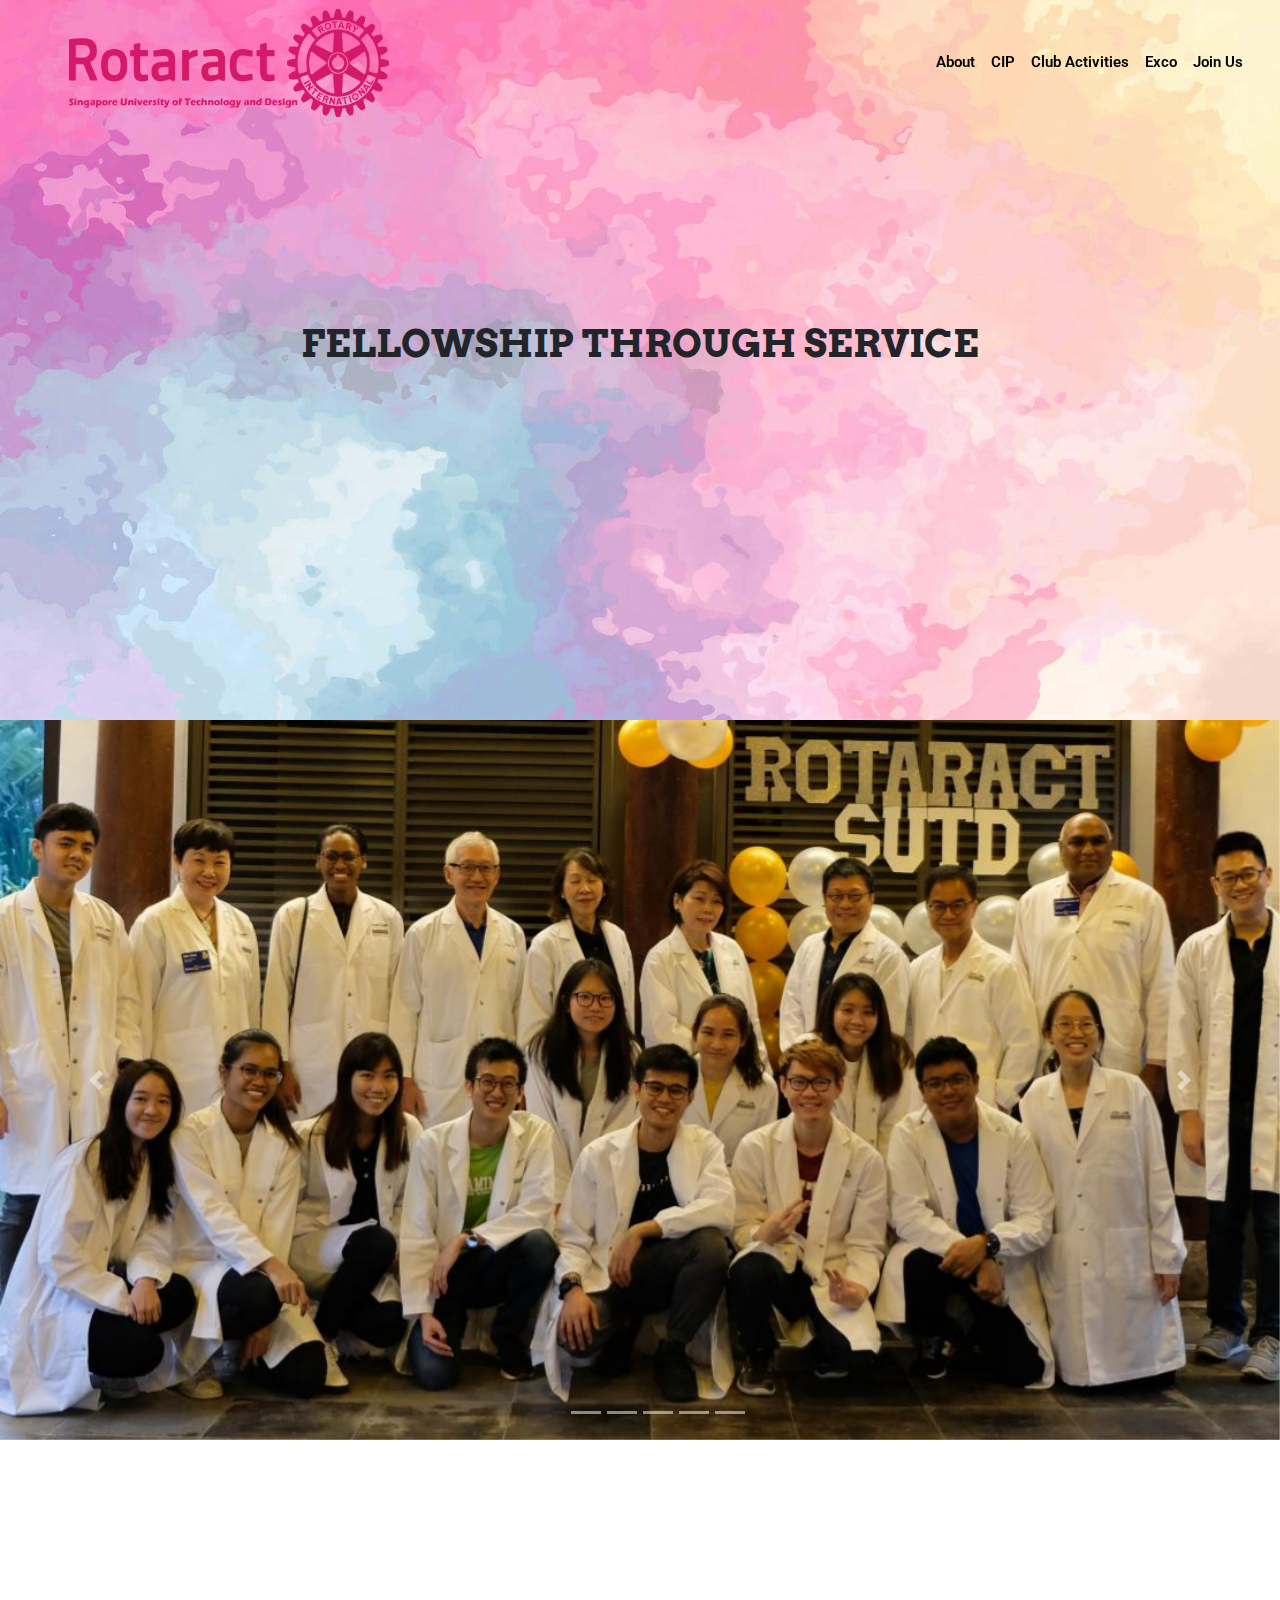
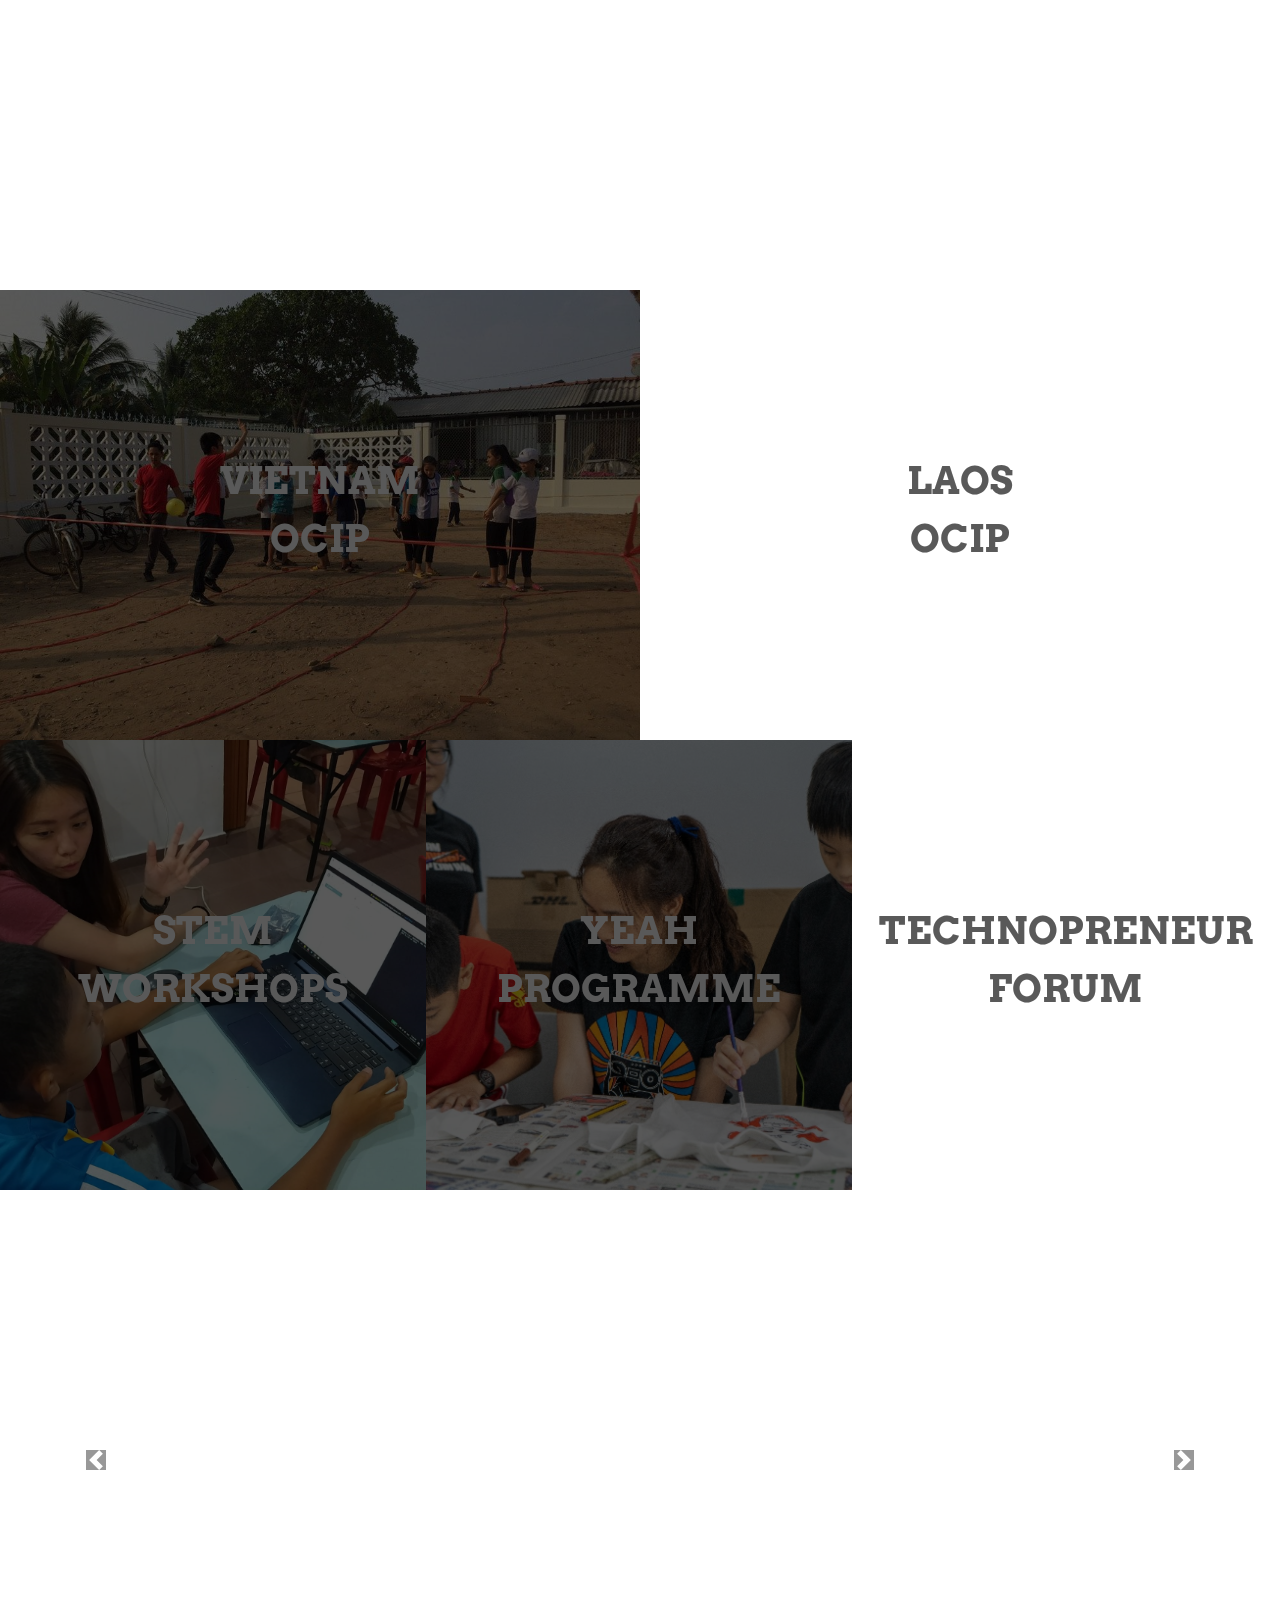
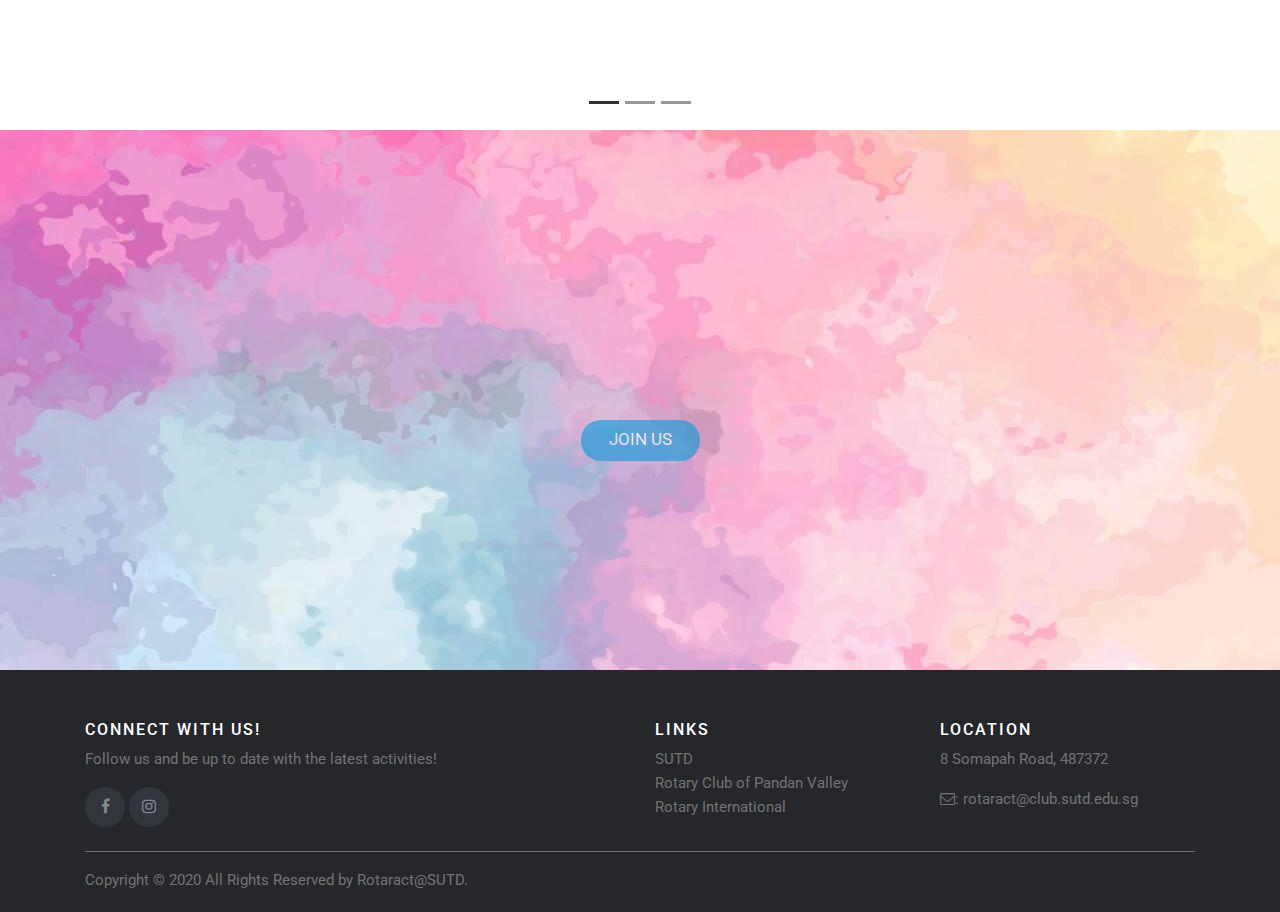
==== index.html @ ed707d08 "Added laos page + my reflection + some UI/minor fixes" ====
<!DOCTYPE html>
<html lang="en">
<head>
    <title>Rotaract@SUTD</title>
    <meta charset="utf-8">
    <meta name="viewport" content="width=device-width, initial-scale=1">

    <link rel="stylesheet" href="https://cdnjs.cloudflare.com/ajax/libs/font-awesome/4.7.0/css/font-awesome.min.css">
    <link rel="stylesheet" href="https://stackpath.bootstrapcdn.com/bootstrap/4.4.1/css/bootstrap.min.css" integrity="sha384-Vkoo8x4CGsO3+Hhxv8T/Q5PaXtkKtu6ug5TOeNV6gBiFeWPGFN9MuhOf23Q9Ifjh" crossorigin="anonymous">
    <script src="https://stackpath.bootstrapcdn.com/bootstrap/4.4.1/js/bootstrap.min.js" integrity="sha384-wfSDF2E50Y2D1uUdj0O3uMBJnjuUD4Ih7YwaYd1iqfktj0Uod8GCExl3Og8ifwB6" crossorigin="anonymous"></script>
    <script src="https://code.jquery.com/jquery-3.4.1.slim.min.js" integrity="sha384-J6qa4849blE2+poT4WnyKhv5vZF5SrPo0iEjwBvKU7imGFAV0wwj1yYfoRSJoZ+n" crossorigin="anonymous"></script>
    <script src="https://cdn.jsdelivr.net/npm/popper.js@1.16.0/dist/umd/popper.min.js" integrity="sha384-Q6E9RHvbIyZFJoft+2mJbHaEWldlvI9IOYy5n3zV9zzTtmI3UksdQRVvoxMfooAo" crossorigin="anonymous"></script>
	<link rel="stylesheet" href="./css/main.css">

	<script src="https://code.jquery.com/jquery-3.2.1.slim.min.js" integrity="sha384-KJ3o2DKtIkvYIK3UENzmM7KCkRr/rE9/Qpg6aAZGJwFDMVNA/GpGFF93hXpG5KkN" crossorigin="anonymous"></script>
	<script src="https://cdnjs.cloudflare.com/ajax/libs/popper.js/1.11.0/umd/popper.min.js" integrity="sha384-b/U6ypiBEHpOf/4+1nzFpr53nxSS+GLCkfwBdFNTxtclqqenISfwAzpKaMNFNmj4" crossorigin="anonymous"></script>
    <script src="https://maxcdn.bootstrapcdn.com/bootstrap/4.0.0-beta/js/bootstrap.min.js" integrity="sha384-h0AbiXch4ZDo7tp9hKZ4TsHbi047NrKGLO3SEJAg45jXxnGIfYzk4Si90RDIqNm1" crossorigin="anonymous"></script>
    
    <link href='https://fonts.googleapis.com/css?family=Arvo' rel='stylesheet'>
    <link href='https://fonts.googleapis.com/css?family=Roboto' rel='stylesheet'>

    <link href="https://unpkg.com/aos@2.3.0/dist/aos.css" rel="stylesheet">
    <script src="https://unpkg.com/aos@2.3.0/dist/aos.js"></script>
    
    <script>
        $(function () {
            $(document).scroll(function () {
                var $nav = $(".navbar");
                var $logo = $(".rotaractlogo");

                $nav.toggleClass('scrolled', $(this).scrollTop() > $nav.height());
                $logo.toggleClass('scrolled', $(this).scrollTop() > $nav.height());

            });
        });
        
        $(function() {
            AOS.init({
                duration: 1000,
            })
        });


    </script>

</head>

<body>
    <header id="navbar">
		<nav class="navbar navbar-expand-lg bg-dark navbar-dark fixed-top">
			<div class="container-lg">

				<a href= "index.html" class="navbar-brand">
					<img class = "rotaractlogo" src="img/rotaract_logo.png" alt="whitelogo">
				</a>
		
				<button class="navbar-toggler" type="button" data-toggle="collapse" data-target="#collapsibleNavbar">
					<span class="navbar-toggler-icon"></span>
				</button>
		
				<div class="navbar-collapse collapse w-100 order-3 dual-collapse2" id="collapsibleNavbar">
					<ul class="navbar-nav ml-auto" id = "navword">
						<li class="nav-item">
                            <a href= "about.html" class="nav-link">About</a>
                        </li>    
						<li class="nav-item">
							<a href="cip.html" class="nav-link">CIP</a>
                        </li>
						<li class="nav-item">
							<a href="activities.html" class="nav-link">Club Activities</a>
						</li>
						<li class="nav-item">
							<a href="exco.html" class="nav-link">Exco</a>
						</li>
						<li class="nav-item">
							<a href="join.html" class="nav-link">Join Us</a>
						</li>
					</ul>
				</div>
			</div>
		</nav>
    </header>
    <div class = "intro-header">
        <p id = "intro-word">Fellowship through Service</p>
    </div>
    <div id="carousel">
        <div id="demo" class="carousel slide" data-ride="carousel">

            <ul class="carousel-indicators">
                <li data-target="#demo" data-slide-to="0" class="active"></li>
                <li data-target="#demo" data-slide-to="1"></li>
                <li data-target="#demo" data-slide-to="2"></li>
                <li data-target="#demo" data-slide-to="3"></li>
                <li data-target="#demo" data-slide-to="4"></li>
                <li data-target="#demo" data-slide-to="5"></li>
            </ul>

            <div class="carousel-inner">
                <div class="carousel-item">
                    <img class="carousel-image" src="img/laos_good.jpg" alt="laos">
                </div>

                <div class="carousel-item">
                    <img class="carousel-image" src="img/techno_icon.jpg" alt="techno-forum">
                </div>
                <div class="carousel-item">
                    <img class="carousel-image" src="img/vietgood1.jpg" alt="viet">
                </div>

                <div class="carousel-item active">
                    <img class="carousel-image" src="img/installation.JPG" alt="installation">
                </div>
                <div class="carousel-item">
                    <img class="carousel-image" src="img/laos_good2.jpg" alt="laos-2">
                </div>
                <div class="carousel-item">
                    <img class="carousel-image" src="img/viet_good.JPG" alt="viet-2">
                </div>
            </div>

            <a class="carousel-control-prev" href="#demo" data-slide="prev">
                <span class="carousel-control-prev-icon"></span>
            </a>
            <a class="carousel-control-next" href="#demo" data-slide="next">
                <span class="carousel-control-next-icon"></span>
            </a>
        </div>
    </div>
    
    <div class = "sector">
        <div class = "sector-column">
            <img class = "sector-clipart1" src="img/comm-serve.png" alt="commserve"data-aos="flip-left">
            <p class = "sector-column-text" data-aos="fade-up" data-aos-anchor-placement="top-bottom">Community Service</p>
        </div>

        <div class = "sector-column">
            <img class = "sector-clipart4" src="img/intl-serve.png" alt="intlserve"  data-aos="flip-left">
            <p class = "sector-column-text" data-aos="fade-up" data-aos-anchor-placement="top-bottom">International Service</p>
        </div>

        <div class = "sector-column">
            <img class = "sector-clipart2" src="img/prof-dev.png" alt="profdev" data-aos="flip-left">
            <p class = "sector-column-text" data-aos="fade-up" data-aos-anchor-placement="top-bottom">Professional Development</p>
        </div>

        <div class = "sector-column">
            <img class = "sector-clipart3" src="img/tech-design.png" alt="techdesign" data-aos="flip-left">
            <p class = "sector-column-text" data-aos="fade-up" data-aos-anchor-placement="top-bottom">Tech & Design Solutions</p>
        </div>
    </div>

    <div class = "activity">

        <div class = "activity-ocip">
            <a class = "activity-ocip-column1" href="vietnam.html">
                <p class = "activity-text">Vietnam OCIP</p>
            </a>
            <a class = "activity-ocip-column2" href="laos.html">
                <p class = "activity-text">Laos OCIP</p>
            </a>
        </div>

        <div class = "activity-local">
            <a class = "activity-local-column1" href="stem.html">
                <p class = "activity-text">Stem Workshops</p>
            </a>
            <a class = "activity-local-column2" href="yeah.html">
                <p class = "activity-text">Yeah Programme</p>
            </a>
            <a class = "activity-local-column3" href="techno.html">
                <p class = "activity-text">Technopreneur Forum</p>
            </a>
        </div>

    </div>

    <div id="carousel-reflection">
        <div id="carousel-reflection-body" class="carousel slide" data-ride="carousel">

            <ul class="carousel-indicators">
                <li data-target="#carousel-reflection-body" data-slide-to="0" class="active" style="background-color:#333333;"></li>
                <li data-target="#carousel-reflection-body" data-slide-to="1" style="background-color:#333333;"></li>
                <li data-target="#carousel-reflection-body" data-slide-to="2" style="background-color:#333333;"></li>
            </ul>

            <div class="carousel-inner" id = "carousel-inner-reflection">
                <div class="carousel-item active">

                    <div class = "carousel-column-left">
                        <div class = "circle-frame">
                            <img class = "reflection-face" src="img/weeping.jpg" alt="face1"data-aos="fade-up" data-aos-anchor-placement="top-bottom">
                        </div>
                        <p class = "reflection-name" data-aos="fade-up" data-aos-anchor-placement="top-bottom">Kuah Wee Ping,</p>
                        <p class = "reflection-name-2" data-aos="fade-up" data-aos-anchor-placement="top-bottom">President of Rotaract@SUTD, 19/20</p>
                    </div>
                    <div class = "carousel-column-right">
                        <p class = "reflection-text" data-aos="fade-up" data-aos-anchor-placement="top-bottom">Through Rotaract, I was given the opportunities to conduct STEM workshops for the less privileged kids and I was honoured to have inspired the next generation of engineers, hopefully :). Also, I was able to receive mentorship and guidance from members of the Rotary Club of Pandan Valley.</p>
                    </div>

                </div>

                <div class="carousel-item">
                    <div class = "carousel-column-left">
                        <div class = "circle-frame">
                            <img class = "reflection-face" src="img/weeping.jpg" alt="face1">
                        </div>
                        <p class = "reflection-name">Kuah Wee Ping,</p>
                        <p class = "reflection-name-2">President of Rotaract Club</p>
                    </div>
                    <div class = "carousel-column-right">
                        <p class = "reflection-text">Rotaract iz the best fifth row.</p>
                    </div>
                </div>

                <div class="carousel-item">
                    <div class = "carousel-column-left">
                        <div class = "circle-frame">
                            <img class = "reflection-face" src="img/weeping.jpg" alt="face1">
                        </div>
                        <p class = "reflection-name">Kuah Wee Ping,</p>
                        <p class = "reflection-name-2">President of Rotaract Club</p>
                    </div>
                    <div class = "carousel-column-right">
                        <p class = "reflection-text">3DC DSC also good</p>
                    </div>
                </div>
            </div>

            <a class="carousel-control-prev" href="#carousel-reflection-body" data-slide="prev">
                <span class="carousel-control-prev-icon" style="background-color:#333333;"></span>
            </a>
            <a class="carousel-control-next" href="#carousel-reflection-body" data-slide="next">
                <span class="carousel-control-next-icon" style="background-color:#333333;"></span>
            </a>
        </div>
    </div>

    <div class = "cta-body">
        <p class = "cta-text-1" data-aos="fade-up" data-aos-anchor-placement="center-bottom">Have a <span class = "cta-impt">passion</span> to serve?</p>
        <p class = "cta-text-2" data-aos="fade-up" data-aos-anchor-placement="center-bottom"><span class = "cta-impt">Volunteer</span> with us today!</p>
        <button class = "cta-join" onclick="location.href='join.html'">Join Us</button>
    </div>

    <footer class="site-footer">
        <div class="container">
            <div class="row">
                <div class="col-sm-12 col-md-6">
                    <h6>Connect with us!</h6>
                    <p class="text-justify">Follow us and be up to date with the latest activities!</p>
                    <div>
                        <ul class="social-icons">
                            <li><a class="facebook" href="https://www.facebook.com/rotaractsutd/"><i class="fa fa-facebook"></i></a></li>
                            <li><a class="instagram" href="https://www.instagram.com/rotaractsutd/"><i class="fa fa-instagram"></i></a></li>
                        </ul>
                    </div>
                </div>

                <div class="col-xs-6 col-md-3">
                    <h6>Links</h6>
                    <ul class="footer-links">
                        <li><a href="https://www.sutd.edu.sg/">SUTD</a></li>
                        <li><a href="https://rotary-rcpv.com/">Rotary Club of Pandan Valley</a></li>
                        <li><a href="https://www.rotary.org/en">Rotary International</a></li>
                    </ul>
                </div>

                <div class="col-xs-6 col-md-3">
                    <h6>Location</h6>
                    <p>
                        8 Somapah Road,
                        487372
                    </p>
                    <p><i class="fa fa-envelope-o"></i>: <a href=mailto:rotaract@club.sutd.edu.sg>rotaract@club.sutd.edu.sg</a></p>
                </div>
            </div>
            <hr>
        </div>
        <div class="container">
            <div class="row">
                <div class="col-md-8 col-sm-6 col-xs-12">
                    <p class="copyright-text">
                        Copyright &copy; 2020 All Rights Reserved by
                        <a href="index.html">Rotaract@SUTD</a>.
                    </p>
                </div>
            </div>
        </div>
    </footer>
</body>
</html>
---- css/main.css ----
* {
    box-sizing: border-box;
}

.carousel-indicators .active{
    background-color: #26272b;
}

.carousel-image {
    max-width: 100%;
    max-height: 100%;
}


/* For desktops */
@media screen and (min-width: 992px), (orientation: landscape) {

    @media screen and (min-width: 992px) {
        .navbar {
            background: transparent !important;
            height: 14vh;
        }
    
        .nav-link {
            color: black !important;
            font-size: 1.2vw !important;
            font-weight: 600 !important;
            font-family: Roboto;
    
        }
    
        .navbar-toggler {
            background-color: #26272b !important;
        }
    
        #collapsibleNavbar {
            margin-right: -5%;
        }
        
        .nav-link:hover {
            color: #D51968 !important;
          }
    
        .rotaractlogo {
            height: 12vh;
            width: 25vw;
            float:left;
            margin-left:-5%;
        }
    
        .navbar.scrolled {
            background-color: #fff !important;
            transition: background-color 200ms linear;
            border-bottom: 1px solid black !important;
            height: 10vh;
          }
        
        .rotaractlogo.scrolled {
            height: 8vh;
            width:17vw;
            transition: 0.2s;
        }
    }

    @media screen and (max-width: 991.5px){
        .navbar {
            background-color: #26272b !important;
            border-bottom: 1px solid whitesmoke !important;
        }
    
        .rotaractlogo {
            height: 20vh;
            width:40vw;
        }
    
        .nav-link {
            color: whitesmoke !important;
            font-size: 3vw !important;
            font-weight: 500 !important;
            font-family: Roboto;
    
        }
    
        .navbar-toggler {
            background-color: #26272b !important;
        }
    }




    .intro-header {
        height:80vh;
        background-image: url("../img/wallpaper.png");
        background-repeat: no-repeat;
        background-position: center; 
        position: relative;
        background-size: contain;
        background-size: cover;
    }
    
    #intro-word {
        font-family: Arvo;
        font-weight: 900;
        text-transform: uppercase;
        padding-top: 35vh;
        text-align: center;
        font-size: 3vw;
        animation: type 2s steps(100, end);
        width:100%;
        overflow:hidden;
        white-space:nowrap;
        margin:0 auto;
    }
    @keyframes type{ 
        from { 
                width: 0%; 
                } 
            }

    .carousel-inner img {
        width: 100%;
        height: 80vh;
        object-fit: cover;
    }

    .sector {
        height: 50vh;
    }
    
    .sector-column {
        float: left;
        width: 25%;
        padding-top:10vh;
    }
    
    .sector-column-text {
        font-family: Roboto;
        font-weight: 800;
        font-size: 1.7vw;
        text-align: center;
        padding-top: 1.5vw;
    }
    
    .sector-clipart1 {

        height: 20vh;
        display: block;
        margin-left:auto;
        margin-right:auto;
    }

    .sector-clipart4 {
        height: 20vh;
        display: block;
        margin-left:auto;
        margin-right:auto;
    }
    
    .sector-clipart2 {
        height: 20vh;
        display: block;
        margin-left:auto;
        margin-right:auto;
    }
    
    .sector-clipart3 {
        height: 20vh;
        display: block;
        margin-left:auto;
        margin-right:auto;
    }

    .activity-ocip {
        height: 50vh;
    }
    
    .activity-ocip-column1 {
        float: left;
        width: 50%;
        background-image: url("../img/viet_icon.jpg");
        background-repeat: no-repeat;
        background-position: center; 
        position: relative;
        height: 50vh;
        background-size: contain;
        background-size: cover;
    
        transition: .45s ease;
        filter:brightness(35%);
    }
    
    .activity-ocip-column1:hover {
        filter:brightness(95%);
        text-decoration: none;
    }
    
    .activity-ocip-column2 {
        float: left;
        width: 50%;
        background-image: url("../img/laos_icon.jpg");
        background-repeat: no-repeat;
        background-position: center; 
        position: relative;
        height: 50vh;
        background-size: contain;
        background-size: cover;
    
        transition: .45s ease;
        filter:brightness(35%);
    }

    .activity-ocip-column2:hover {
        filter:brightness(95%);
        text-decoration: none;
    }
    
    .activity-text {
        text-decoration: none;
        font-family: Arvo;
        font-weight: 900;
        text-transform: uppercase;
        text-align: center;
        font-size: 3vw;
        color: white;
        padding-top: 18vh;
        word-spacing: 999999px;
    
    }

    .activity-local {
        height: 50vh;
    }

    .activity-local-column1 {
        float: left;
        width: 33.3%;
        background-image: url("../img/stem2_icon.jpg");
        background-repeat: no-repeat;
        background-position: center; 
        position: relative;
        height: 50vh;
        background-size: contain;
        background-size: cover;
    
        transition: .45s ease;
        filter:brightness(35%);
    }

    .activity-local-column2 {
        float: left;
        width: 33.3%;
        background-image: url("../img/yeah_icon.jpg");
        background-repeat: no-repeat;
        background-position: center; 
        position: relative;
        height: 50vh;
        background-size: contain;
        background-size: cover;
    
        transition: .45s ease;
        filter:brightness(35%);
    }

    .activity-local-column3 {
        float: left;
        width: 33.3%;
        background-image: url("../img/techno_logo.jpg");
        background-repeat: no-repeat;
        background-position: center; 
        position: relative;
        height: 50vh;
        background-size: contain;
        background-size: cover;
    
        transition: .45s ease;
        filter:brightness(35%);
    }

    .activity-local-column1:hover {
        filter:brightness(95%);
        text-decoration: none;
    }

    .activity-local-column2:hover {
        filter:brightness(95%);
        text-decoration: none;
    }

    .activity-local-column3:hover {
        filter:brightness(95%);
        text-decoration: none;
    }

      #carousel-inner-reflection {
        height: 60vh;
    }

    .carousel-column-left {
        float: left;
        width:40%;
        margin-top: 10vh;
        
    }
    .carousel-column-right {
        float:left;
        width:45%;
        margin-top: 10vh;
    }
    
    .carousel-inner > .carousel-item > .carousel-column-left > .circle-frame{
        width: 15vw;
        height: 30vh;
        display: block;
        margin-left:auto;
        margin-right:auto;
    }

    .carousel-inner > .carousel-item > .carousel-column-left > .circle-frame > img {

        width: 100%;
        height:100%;
        border-radius: 50%;

    }

    .reflection-name {
        text-align: center;
        font-family: Arvo;
        font-weight: 600;
        text-transform: uppercase;
        text-align: center;
        font-size: 1vw;
        font-style: italic;
        color: #6e6e6e;
        padding-top: 2vh;
    }

    .reflection-name-2 {
        text-align: center;
        font-family: Arvo;
        font-weight: 600;
        text-transform: uppercase;
        text-align: center;
        font-size: 1vw;
        font-style: italic;
        color: #6e6e6e;
        margin-top:-1.5vh;
    }



    .reflection-text:before {
        content: open-quote;
        display: inline;
        line-height: 0;
        left: -10px;
        position: relative;
        top: 30px;
        color: #D51968;
        font-size: 3em;
      }
      .reflection-text:after {
        content: close-quote;
        display: inline;
        line-height: 0;
        left: 10px;
        position: relative;
        top: 30px;
        color: #D51968;
        font-size: 3em;
      }

      .reflection-text {
        font-size: 1.7vw;
        quotes: "\201C" "\201D" "\2018" "\2019";
        padding: 10px 20px;
        line-height: 1.4;
      }

      .cta-body {
        height:60vh;
        background-image: url("../img/wallpaper.png");
        background-repeat: no-repeat;
        background-position: center; 
        position: relative;
        background-size: contain;
        background-size: cover;
        text-align: center;

      }

      .cta-text-1 {
        font-family: Arvo;
        font-weight: 900;
        text-transform: uppercase;
        text-align: center;
        font-size: 2vw;
        padding-top: 10vh;
      }

      .cta-text-2 {
        font-family: Arvo;
        font-weight: 900;
        text-transform: uppercase;
        text-align: center;
        font-size: 3vw;
      }

      .cta-impt {
          color: #D51968;
      }

      .cta-join {
        background-color: rgb(8, 152, 219);
        border: none;
        color: white;
        padding: 8px 28px;
        text-align: center;
        font-size: 1.3vw;
        opacity: 0.6;
        transition: 0.3s;
        display: inline-block;
        text-decoration: none;
        cursor: pointer;
        border-radius: 20px;
        font-family: Roboto;
        font-weight:400;
        margin-top: 8vh;
        text-transform: uppercase;
      }

      .cta-join:hover {
        opacity: 1;
      }



    }


/* For mobiles & tablets  */
@media screen and (max-width: 991.5px) and (orientation:portrait){
    .navbar {
        background-color: #26272b !important;
        border-bottom: 1px solid whitesmoke !important;
    }

    .rotaractlogo {
        height: 8vh;
        width:40vw;
    }

    .nav-link {
        color: whitesmoke !important;
        font-size: 3vw !important;
        font-weight: 500 !important;
        font-family: Roboto;

    }

    .navbar-toggler {
        background-color: #26272b !important;
    }

    .intro-header {
        height:50vh;
        background-image: url("../img/wallpaper.png");
        background-repeat: no-repeat;
        background-position: center; 
        position: relative;
        background-size: contain;
        background-size: cover;
    }
    
    #intro-word {
        font-family: Arvo;
        font-weight: 900;
        text-transform: uppercase;
        padding-top: 28vh;
        text-align: center;
        font-size: 3vw;
        animation: type 2s steps(100, end);
        width:100%;
        overflow:hidden;
        white-space:nowrap;
        margin:0 auto;
    }
    @keyframes type{ 
        from { 
                width: 0%; 
                } 
    }

    .carousel-inner img {
        width: 100%;
        height: 40vh;
        object-fit: cover;
    }

    .sector {
        height: 60vh;
    }
    
    .sector-column {

        float: left;
        width: 50%;
    }
    
    .sector-column-text {
        font-family: Roboto;
        font-weight: 600;
        font-size: 4vw;
        text-align: center;
        padding-top: 3vh;
    }
    
    .sector-clipart1 {

        height: 15vh;
        display: block;
        margin-left:auto;
        margin-right:auto;
        margin-top: 5vh;
    }

    .sector-clipart4 {
        height: 15vh;
        display: block;
        margin-left:auto;
        margin-right:auto;
        margin-top: 5vh;
    }
    
    .sector-clipart2 {
        height: 15vh;
        display: block;
        margin-left:auto;
        margin-right:auto;
        margin-top: 5vh;
    }
    
    .sector-clipart3 {
        height: 15vh;
        display: block;
        margin-left:auto;
        margin-right:auto;
        margin-top: 5vh;
    }

    .activity-ocip {
        height: 30vh;
    }
    
    .activity-ocip-column1 {
        float: left;
        width: 50%;
        background-image: url("../img/viet_icon.jpg");
        background-repeat: no-repeat;
        background-position: center; 
        position: relative;
        height: 30vh;
        background-size: contain;
        background-size: cover;
        filter:brightness(65%);
    }

    
    .activity-ocip-column2 {
        float: left;
        width: 50%;
        background-image: url("../img/laos_icon.jpg");
        background-repeat: no-repeat;
        background-position: center; 
        position: relative;
        height: 30vh;
        background-size: contain;
        background-size: cover;
        filter:brightness(65%);

    }

    
    .activity-text {
        text-decoration: none;
        font-family: Arvo;
        font-weight: 700;
        text-transform: uppercase;
        text-align: center;
        font-size: 3.5vw;
        color: white;
        padding-top: 11vh;
        word-spacing: 999999px;
    
    }

    .activity-local {
        height: 30vh;
    }

    .activity-local-column1 {
        float: left;
        width: 33.3%;
        background-image: url("../img/stem2_icon.jpg");
        background-repeat: no-repeat;
        background-position: center; 
        position: relative;
        height: 30vh;
        background-size: contain;
        background-size: cover;
        filter:brightness(65%);
        margin-bottom:10%;

    }

    .activity-local-column2 {
        float: left;
        width: 33.3%;
        background-image: url("../img/yeah_icon.jpg");
        background-repeat: no-repeat;
        background-position: center; 
        position: relative;
        height: 30vh;
        background-size: contain;
        background-size: cover;
        filter:brightness(65%);
        margin-bottom:10%;
    }

    .activity-local-column3 {
        float: left;
        width: 33.3%;
        background-image: url("../img/techno_logo.jpg");
        background-repeat: no-repeat;
        background-position: center; 
        position: relative;
        height: 30vh;
        background-size: contain;
        background-size: cover;
        filter:brightness(65%);
        margin-bottom:10vh;
    }

    .activity-ocip-column1:hover {
        filter:brightness(95%);
        text-decoration: none;
    }

    .activity-ocip-column2:hover {
        filter:brightness(95%);
        text-decoration: none;
    }
    

    .activity-local-column1:hover {
        filter:brightness(95%);
        text-decoration: none;
    }

    .activity-local-column2:hover {
        filter:brightness(95%);
        text-decoration: none;
    }

    .activity-local-column3:hover {
        filter:brightness(95%);
        text-decoration: none;
    }

    #carousel-inner-reflection {
        height: 80vh;
    }


    .carousel-inner > .carousel-item > .carousel-column-left > .circle-frame{
        width: 20vh;
        height: 35vw;
        display: block;
        margin-left:auto;
        margin-right:auto;
    }

    .carousel-inner > .carousel-item > .carousel-column-left > .circle-frame > img {

        width: 100%;
        height:100%;
        border-radius: 50%;

    }

    .reflection-name {
        text-align: center;
        font-family: Arvo;
        font-weight: 600;
        text-transform: uppercase;
        text-align: center;
        font-size: 3vw;
        font-style: italic;
        color: #6e6e6e;
        padding-top: 5vh;
    }

    .reflection-name-2 {
        text-align: center;
        font-family: Arvo;
        font-weight: 600;
        text-transform: uppercase;
        text-align: center;
        font-size: 3vw;
        font-style: italic;
        color: #6e6e6e;
        margin-top:-2vh;
    }


    .reflection-text:before {
        content: open-quote;
        display: inline;
        line-height: 0;
        left: -2.5vw;
        position: relative;
        top: 2.5vh;
        color: #D51968;
        font-size: 3em;
      }
      .reflection-text:after {
        content: close-quote;
        display: inline;
        line-height: 0;
        left: 2.5vw;
        position: relative;
        top: 3vh;
        color: #D51968;
        font-size: 3em;
      }

      .reflection-text {
        font-size: 5vw;
        quotes: "\201C" "\201D" "\2018" "\2019";
        padding: 10px 20px;
        line-height: 1.4;
        text-align: center;
      }

      .cta-body {
        height:35vh;
        background-image: url("../img/wallpaper.png");
        background-repeat: no-repeat;
        background-position: center; 
        position: relative;
        background-size: contain;
        background-size: cover;
        text-align: center;
        margin-top: 5vh;

      }

      .cta-text-1 {
        font-family: Arvo;
        font-weight: 900;
        text-transform: uppercase;
        text-align: center;
        font-size: 4vw;
        padding-top: 8vh;
      }

      .cta-text-2 {
        font-family: Arvo;
        font-weight: 900;
        text-transform: uppercase;
        text-align: center;
        font-size: 5vw;
      }

      .cta-impt {
          color: #D51968;
      }

      .cta-join {
        background-color: rgb(8, 152, 219);
        border: none;
        color: white;
        padding: 8px 28px;
        text-align: center;
        font-size: 2vw;
        opacity: 0.7;
        display: inline-block;
        text-decoration: none;
        cursor: pointer;
        border-radius: 20px;
        font-family: Roboto;
        font-weight:400;
        margin-top: 3vh;
        text-transform: uppercase;
      }


      .cta-join:hover {
        opacity: 1;
      }



}








.site-footer {
    background-color:#26272b;
    padding:45px 0 20px;
    font-size:15px;
    line-height:24px;
    color:#737373;
}

.site-footer hr {
    border-top-color:#bbb;
    opacity:0.5
}

.site-footer hr.small {
    margin:20px 0
}

.site-footer h6 {
    color:#fff;
    font-size:16px;
    text-transform:uppercase;
    margin-top:5px;
    letter-spacing:2px
}

.site-footer a
{
color:#737373;
}
.site-footer a:hover
{
color:#3366cc;
text-decoration:none;
}
.footer-links
{
padding-left:0;
list-style:none
}
.footer-links li
{
display:block
}
.footer-links a
{
color:#737373
}
.footer-links a:active,.footer-links a:focus,.footer-links a:hover
{
color:#3366cc;
text-decoration:none;
}
.footer-links.inline li
{
display:inline-block
}
.site-footer .social-icons
{
text-align:left
}
.site-footer .social-icons a
{
width:40px;
height:40px;
line-height:40px;
margin-left:0px;
margin-right:0;
border-radius:100%;
background-color:#33353d
}
.copyright-text
{
margin:0
}
@media (max-width:991px)
{
.site-footer [class^=col-]
{
margin-bottom:30px
}
}
@media (max-width:767px)
{
.site-footer
{
padding-bottom:0
}
.site-footer .copyright-text,.site-footer .social-icons
{
text-align:center
}
}
.social-icons
{
padding-left:0;
margin-bottom:0;
list-style:none
}
.social-icons li
{
display:inline-block;
margin-bottom:4px
}
.social-icons li.title
{
margin-right:15px;
text-transform:uppercase;
color:#96a2b2;
font-weight:700;
font-size:13px
}
.social-icons a{
background-color:#eceeef;
color:#818a91;
font-size:16px;
display:inline-block;
line-height:44px;
width:44px;
height:44px;
text-align:center;
margin-right:8px;
border-radius:100%;
-webkit-transition:all .2s linear;
-o-transition:all .2s linear;
transition:all .2s linear
}
.social-icons a:active,.social-icons a:focus,.social-icons a:hover
{
color:#fff;
background-color:#29aafe
}
.social-icons.size-sm a
{
line-height:34px;
height:34px;
width:34px;
font-size:14px
}
.social-icons a.facebook:hover
{
background-color:#3b5998
}
.social-icons a.instagram:hover
{
background-color:#DD2A7B
}
@media (max-width:767px)
{
.social-icons li.title {
    display:block;
    margin-right:0;
    font-weight:600
}
}
.titlehead {
    font-family: Arvo;
    font-weight: 900;
    text-transform:uppercase;
}

.motto {
    display: block;
    margin-left: auto;
    margin-right: auto;
    width: 80%;
}

.text_box {
    line-height: 1.6;
    font-size: 18px;
    font-family: Verdana;
}


.copyright-text {
    margin: 0
}

@media (max-width:991px) {
    .site-footer [class^=col-] {
        margin-bottom: 30px
    }
}

@media (max-width:767px) {
    .site-footer {
        padding-bottom: 0
    }

        .site-footer .copyright-text, .site-footer .social-icons {
            text-align: center
        }
}

.social-icons {
    padding-left: 0;
    margin-bottom: 0;
    list-style: none
}

    .social-icons li {
        display: inline-block;
        margin-bottom: 4px
    }

        .social-icons li.title {
            margin-right: 15px;
            text-transform: uppercase;
            color: #96a2b2;
            font-weight: 700;
            font-size: 13px
        }

    .social-icons a {
        background-color: #eceeef;
        color: #818a91;
        font-size: 16px;
        display: inline-block;
        line-height: 44px;
        width: 44px;
        height: 44px;
        text-align: center;
        margin-right: 8px;
        border-radius: 100%;
        -webkit-transition: all .2s linear;
        -o-transition: all .2s linear;
        transition: all .2s linear
    }

        .social-icons a:active, .social-icons a:focus, .social-icons a:hover {
            color: #fff;
            background-color: #29aafe
        }

    .social-icons.size-sm a {
        line-height: 34px;
        height: 34px;
        width: 34px;
        font-size: 14px
    }

    .social-icons a.facebook:hover {
        background-color: #3b5998
    }

    .social-icons a.instagram:hover {
        background-color: #DD2A7B
    }

@media (max-width:767px) {
    .social-icons li.title {
        display: block;
        margin-right: 0;
        font-weight: 600
    }
}
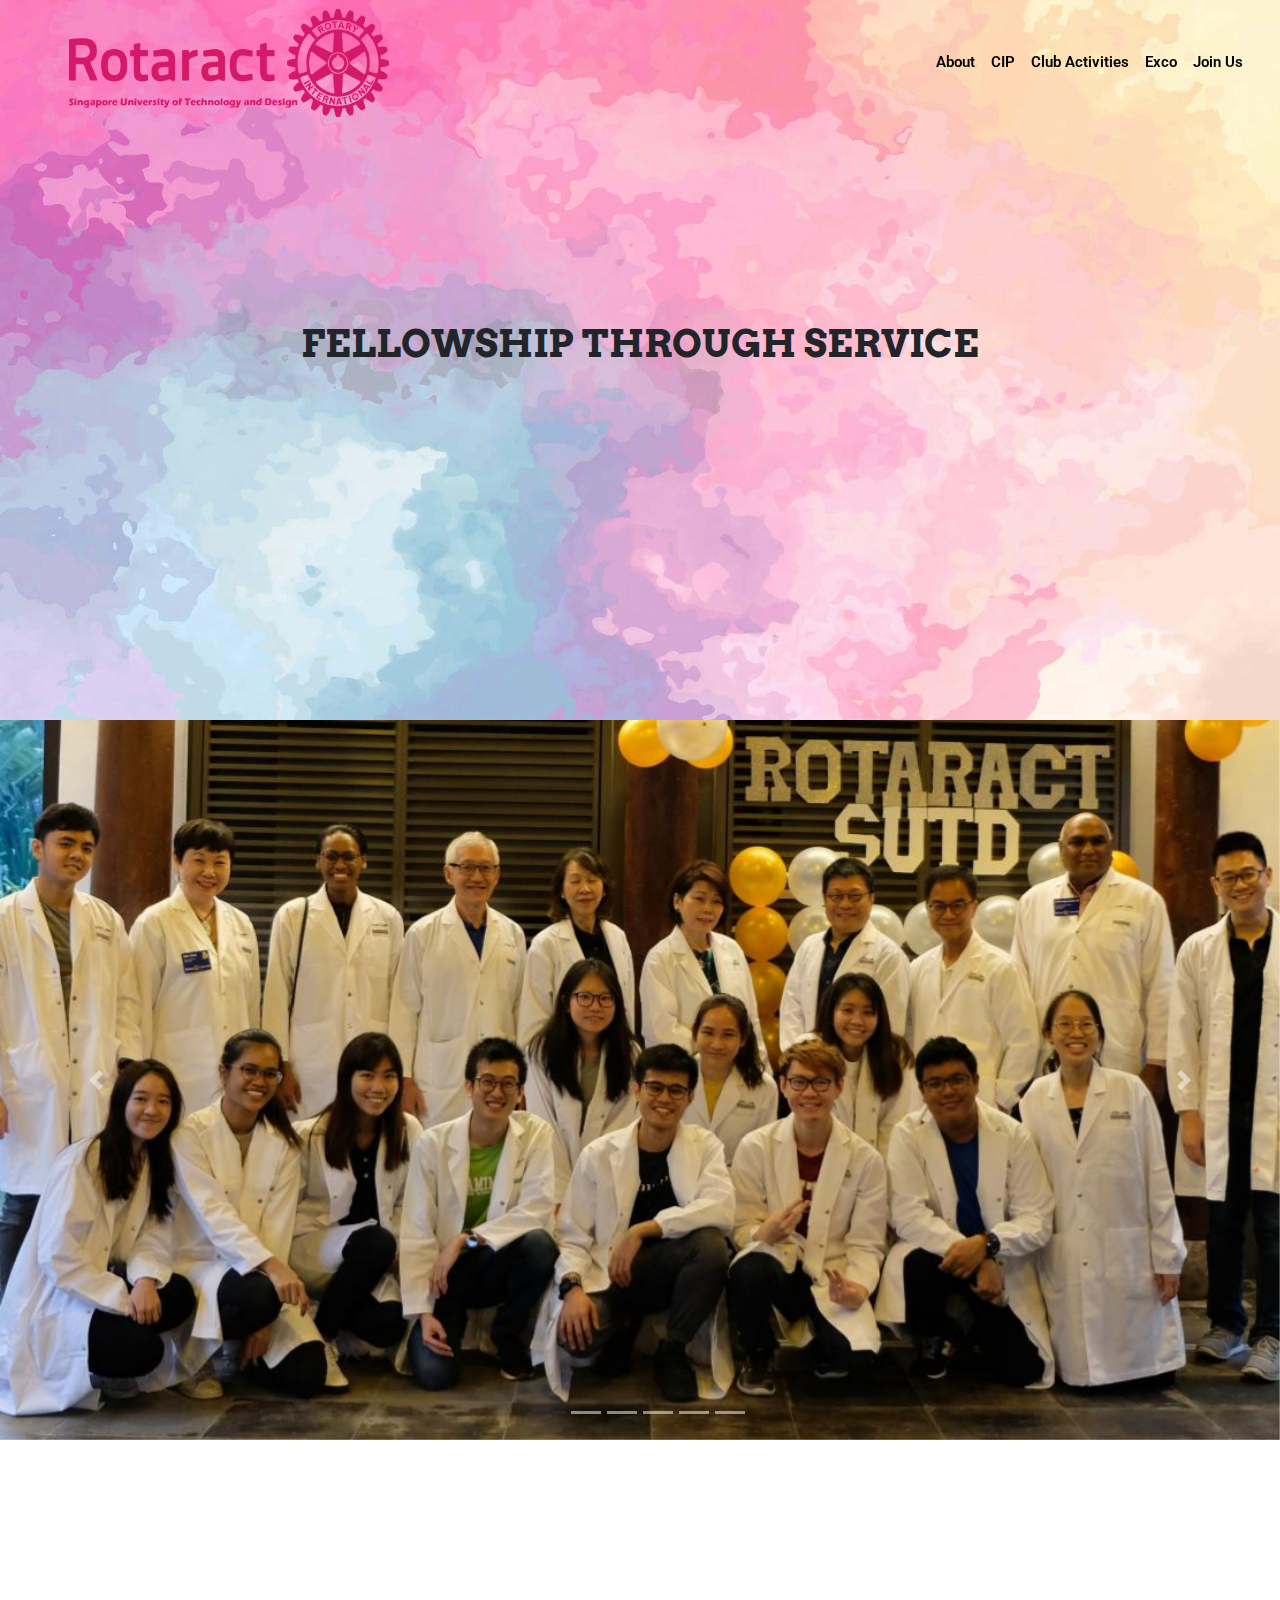
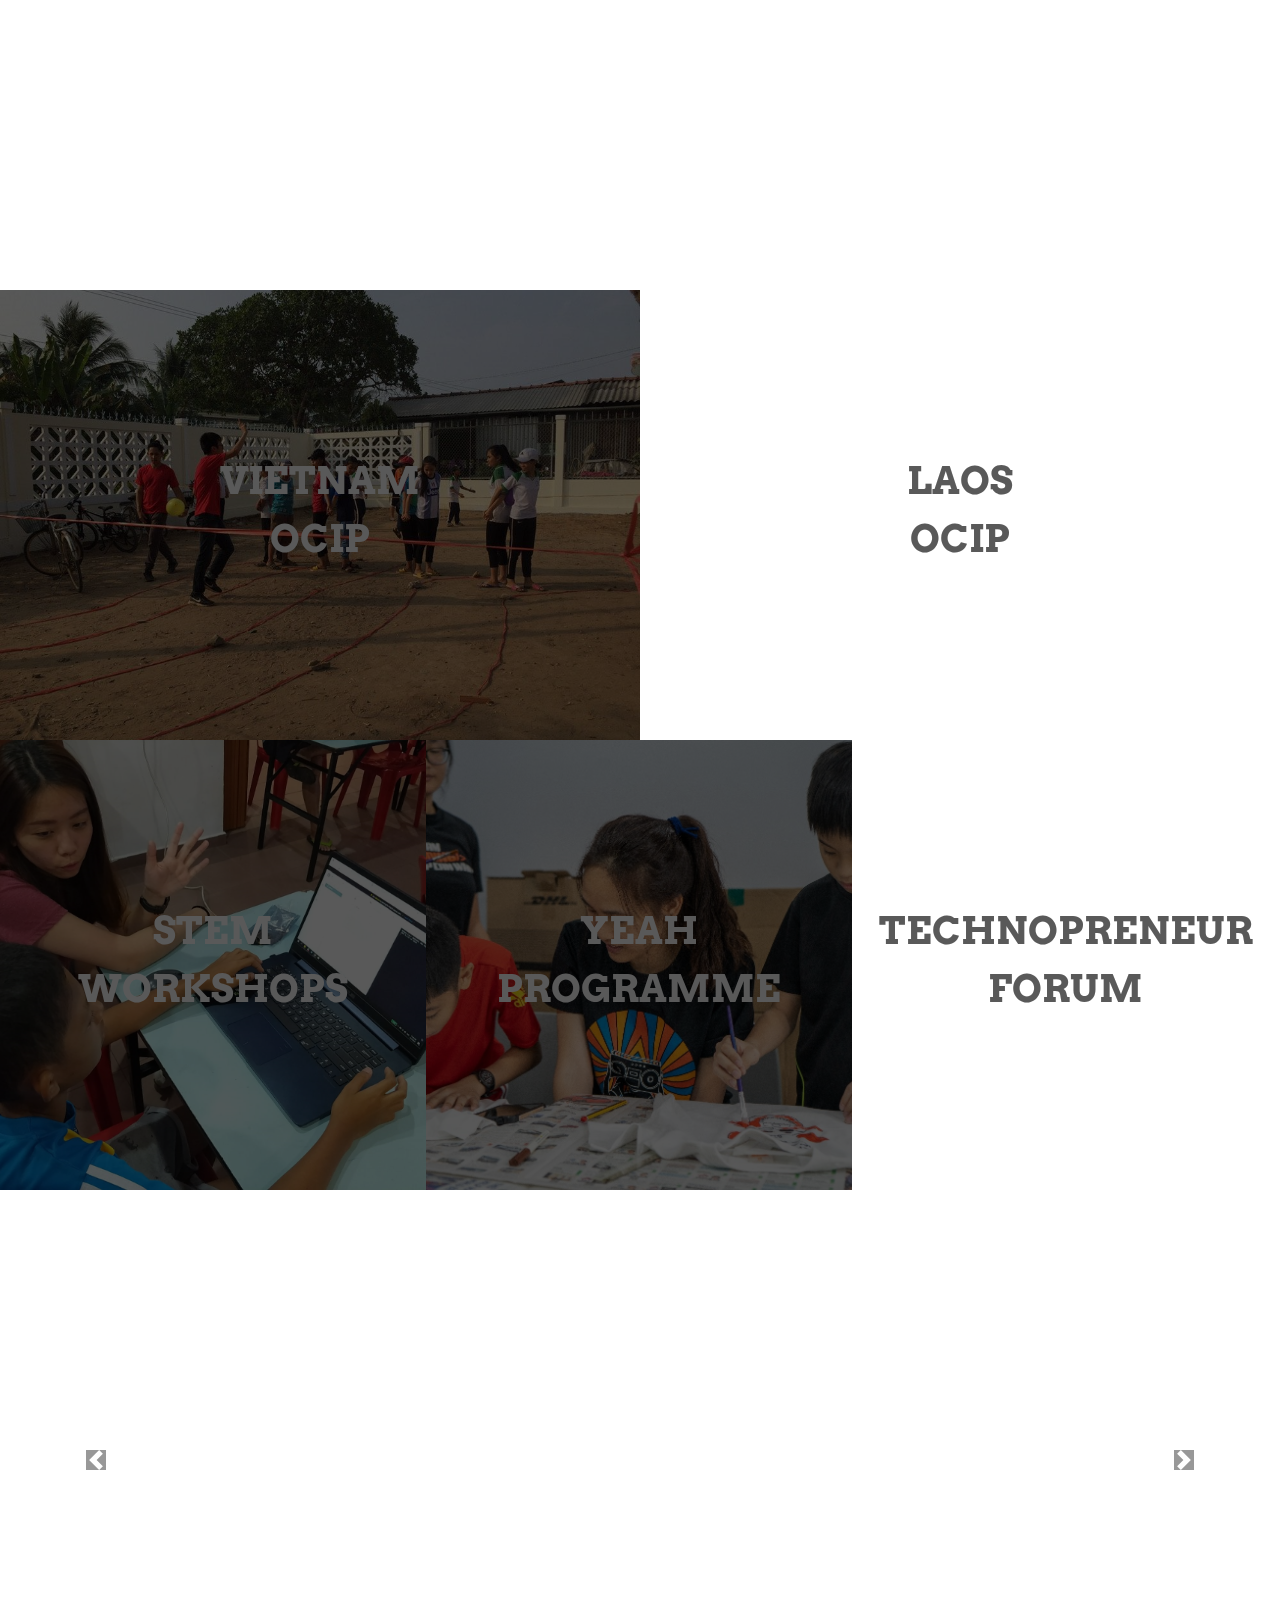
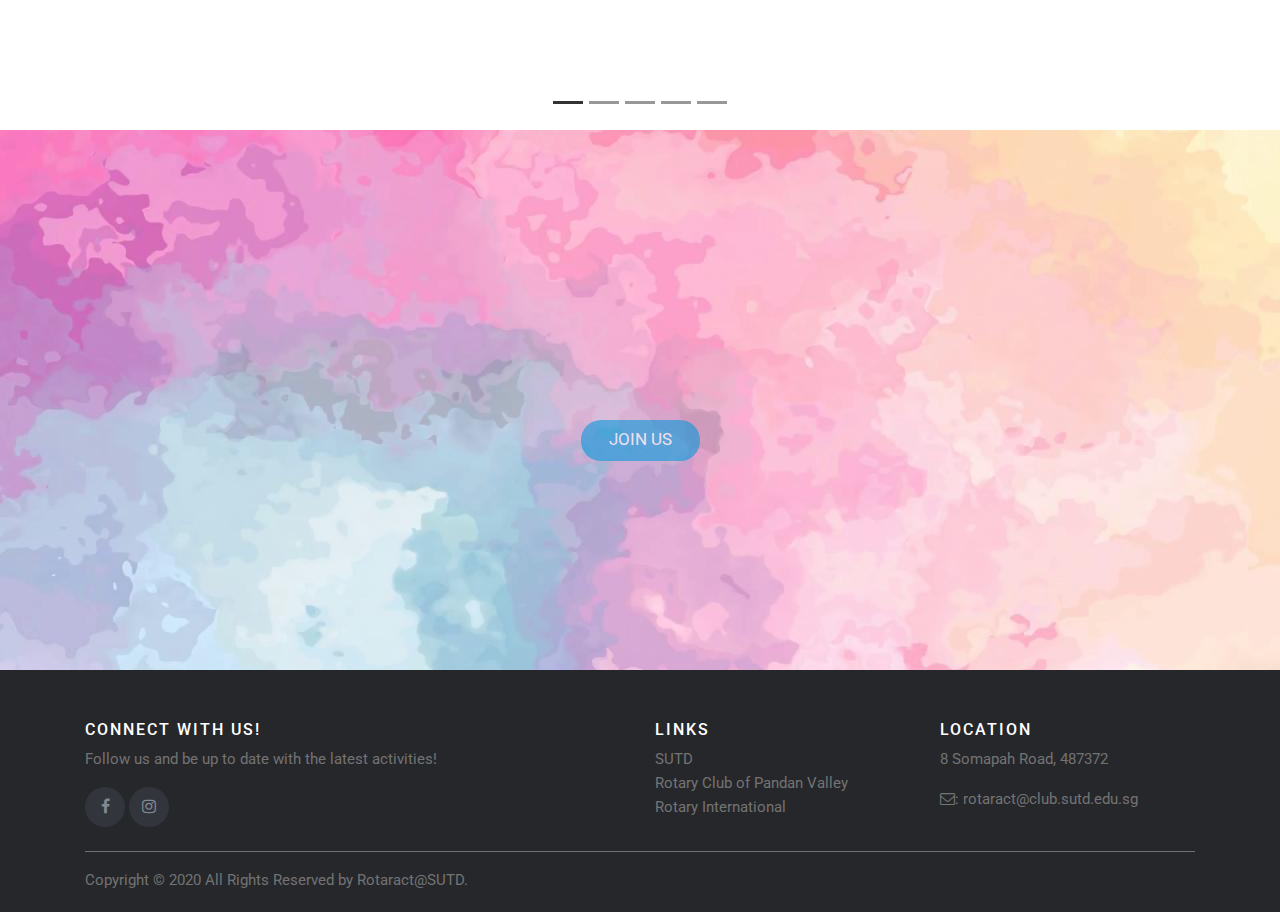
==== commit 5a0b3081: "Added all reflection posts" ====
--- a/index.html
+++ b/index.html
@@ -181,6 +181,8 @@
                 <li data-target="#carousel-reflection-body" data-slide-to="0" class="active" style="background-color:#333333;"></li>
                 <li data-target="#carousel-reflection-body" data-slide-to="1" style="background-color:#333333;"></li>
                 <li data-target="#carousel-reflection-body" data-slide-to="2" style="background-color:#333333;"></li>
+                <li data-target="#carousel-reflection-body" data-slide-to="3" style="background-color:#333333;"></li>
+                <li data-target="#carousel-reflection-body" data-slide-to="4" style="background-color:#333333;"></li>
             </ul>
 
             <div class="carousel-inner" id = "carousel-inner-reflection">
@@ -188,40 +190,66 @@
 
                     <div class = "carousel-column-left">
                         <div class = "circle-frame">
-                            <img class = "reflection-face" src="img/weeping.jpg" alt="face1"data-aos="fade-up" data-aos-anchor-placement="top-bottom">
+                            <img class = "reflection-face" src="img/reflection/weeping.jpg" alt="face1"data-aos="fade-up" data-aos-anchor-placement="top-bottom">
                         </div>
                         <p class = "reflection-name" data-aos="fade-up" data-aos-anchor-placement="top-bottom">Kuah Wee Ping,</p>
                         <p class = "reflection-name-2" data-aos="fade-up" data-aos-anchor-placement="top-bottom">President of Rotaract@SUTD, 19/20</p>
                     </div>
                     <div class = "carousel-column-right">
-                        <p class = "reflection-text" data-aos="fade-up" data-aos-anchor-placement="top-bottom">Through Rotaract, I was given the opportunities to conduct STEM workshops for the less privileged kids and I was honoured to have inspired the next generation of engineers, hopefully :). Also, I was able to receive mentorship and guidance from members of the Rotary Club of Pandan Valley.</p>
-                    </div>
-
-                </div>
-
-                <div class="carousel-item">
-                    <div class = "carousel-column-left">
-                        <div class = "circle-frame">
-                            <img class = "reflection-face" src="img/weeping.jpg" alt="face1">
-                        </div>
-                        <p class = "reflection-name">Kuah Wee Ping,</p>
-                        <p class = "reflection-name-2">President of Rotaract Club</p>
-                    </div>
-                    <div class = "carousel-column-right">
-                        <p class = "reflection-text">Rotaract iz the best fifth row.</p>
-                    </div>
-                </div>
-
-                <div class="carousel-item">
-                    <div class = "carousel-column-left">
-                        <div class = "circle-frame">
-                            <img class = "reflection-face" src="img/weeping.jpg" alt="face1">
-                        </div>
-                        <p class = "reflection-name">Kuah Wee Ping,</p>
-                        <p class = "reflection-name-2">President of Rotaract Club</p>
-                    </div>
-                    <div class = "carousel-column-right">
-                        <p class = "reflection-text">3DC DSC also good</p>
+                        <p class = "reflection-text" data-aos="fade-up" data-aos-anchor-placement="top-bottom">Through Rotaract, I was given the opportunities to conduct STEM workshops for the less privileged kids and I was honoured to have inspired the next generation of engineers, hopefully :). Also, I was able to receive mentorship and guidance from Rotarians of Rotary Club of Pandan Valley.</p>
+                    </div>
+
+                </div>
+
+                <div class="carousel-item">
+                    <div class = "carousel-column-left">
+                        <div class = "circle-frame">
+                            <img class = "reflection-face" src="img/reflection/keith.jpg" alt="face1">
+                        </div>
+                        <p class = "reflection-name">Keith Lim Jun Hong,</p>
+                        <p class = "reflection-name-2">Vice-President of Rotaract@SUTD, 19/20</p>
+                    </div>
+                    <div class = "carousel-column-right">
+                        <p class = "reflection-text">Being in Rotaract Club is a privilege for me as I am able to be humbled through encountering and helping the less fortunate, at the same time having the backing of Rotarians to create new opportunities to these people and the wider community.</p>
+                    </div>
+                </div>
+
+                <div class="carousel-item">
+                    <div class = "carousel-column-left">
+                        <div class = "circle-frame">
+                            <img class = "reflection-face" src="img/reflection/azreena-1.jpg" alt="face1">
+                        </div>
+                        <p class = "reflection-name">Azreena Binte Zamree,</p>
+                        <p class = "reflection-name-2">Secretary of Rotaract@SUTD, 19/20</p>
+                    </div>
+                    <div class = "carousel-column-right">
+                        <p class = "reflection-text">Rotaract has enabled me to mentor children weekly in their homework through the YEAH Programme, and also have fun and games afterwards! It's refreshing to be able to spend time and play with them after a week's worth of school.</p>
+                    </div>
+                </div>
+
+                <div class="carousel-item">
+                    <div class = "carousel-column-left">
+                        <div class = "circle-frame">
+                            <img class = "reflection-face" src="img/reflection/cawin-1.jpg" alt="face1">
+                        </div>
+                        <p class = "reflection-name">Cawin Chan Jun Hern,</p>
+                        <p class = "reflection-name-2">Professional Development Director of Rotaract@SUTD, 19/20</p>
+                    </div>
+                    <div class = "carousel-column-right">
+                        <p class = "reflection-text">From making a 24/7 Rotaract Bot to hosting SUTD's first ever Technopreneurship which raised $200 for unprivileged kids. My experience with Rotaract has been a fruitful one, full of exploration and discovery.</p>
+                    </div>
+                </div>
+
+                <div class="carousel-item">
+                    <div class = "carousel-column-left">
+                        <div class = "circle-frame">
+                            <img class = "reflection-face" src="img/reflection/liwen-1.jpg" alt="face1">
+                        </div>
+                        <p class = "reflection-name">Ong Li Wen,</p>
+                        <p class = "reflection-name-2">Community Service Director of Rotaract@SUTD, 19/20</p>
+                    </div>
+                    <div class = "carousel-column-right">
+                        <p class = "reflection-text">My journey as a Rotaract member has been an eyeopener and has given me opportunities to volunteer and meet people from all walks of life. This has further inspired and motivated me to contribute back to society in different forms. And I hope others are also able to gain a meaning experience through Rotaract.</p>
                     </div>
                 </div>
             </div>
--- a/css/main.css
+++ b/css/main.css
@@ -674,8 +674,8 @@
 
 
     .carousel-inner > .carousel-item > .carousel-column-left > .circle-frame{
-        width: 20vh;
-        height: 35vw;
+        width: 60vw;
+        height: 30vh;
         display: block;
         margin-left:auto;
         margin-right:auto;
@@ -695,7 +695,7 @@
         font-weight: 600;
         text-transform: uppercase;
         text-align: center;
-        font-size: 3vw;
+        font-size: 4vw;
         font-style: italic;
         color: #6e6e6e;
         padding-top: 5vh;
@@ -707,7 +707,7 @@
         font-weight: 600;
         text-transform: uppercase;
         text-align: center;
-        font-size: 3vw;
+        font-size: 4vw;
         font-style: italic;
         color: #6e6e6e;
         margin-top:-2vh;
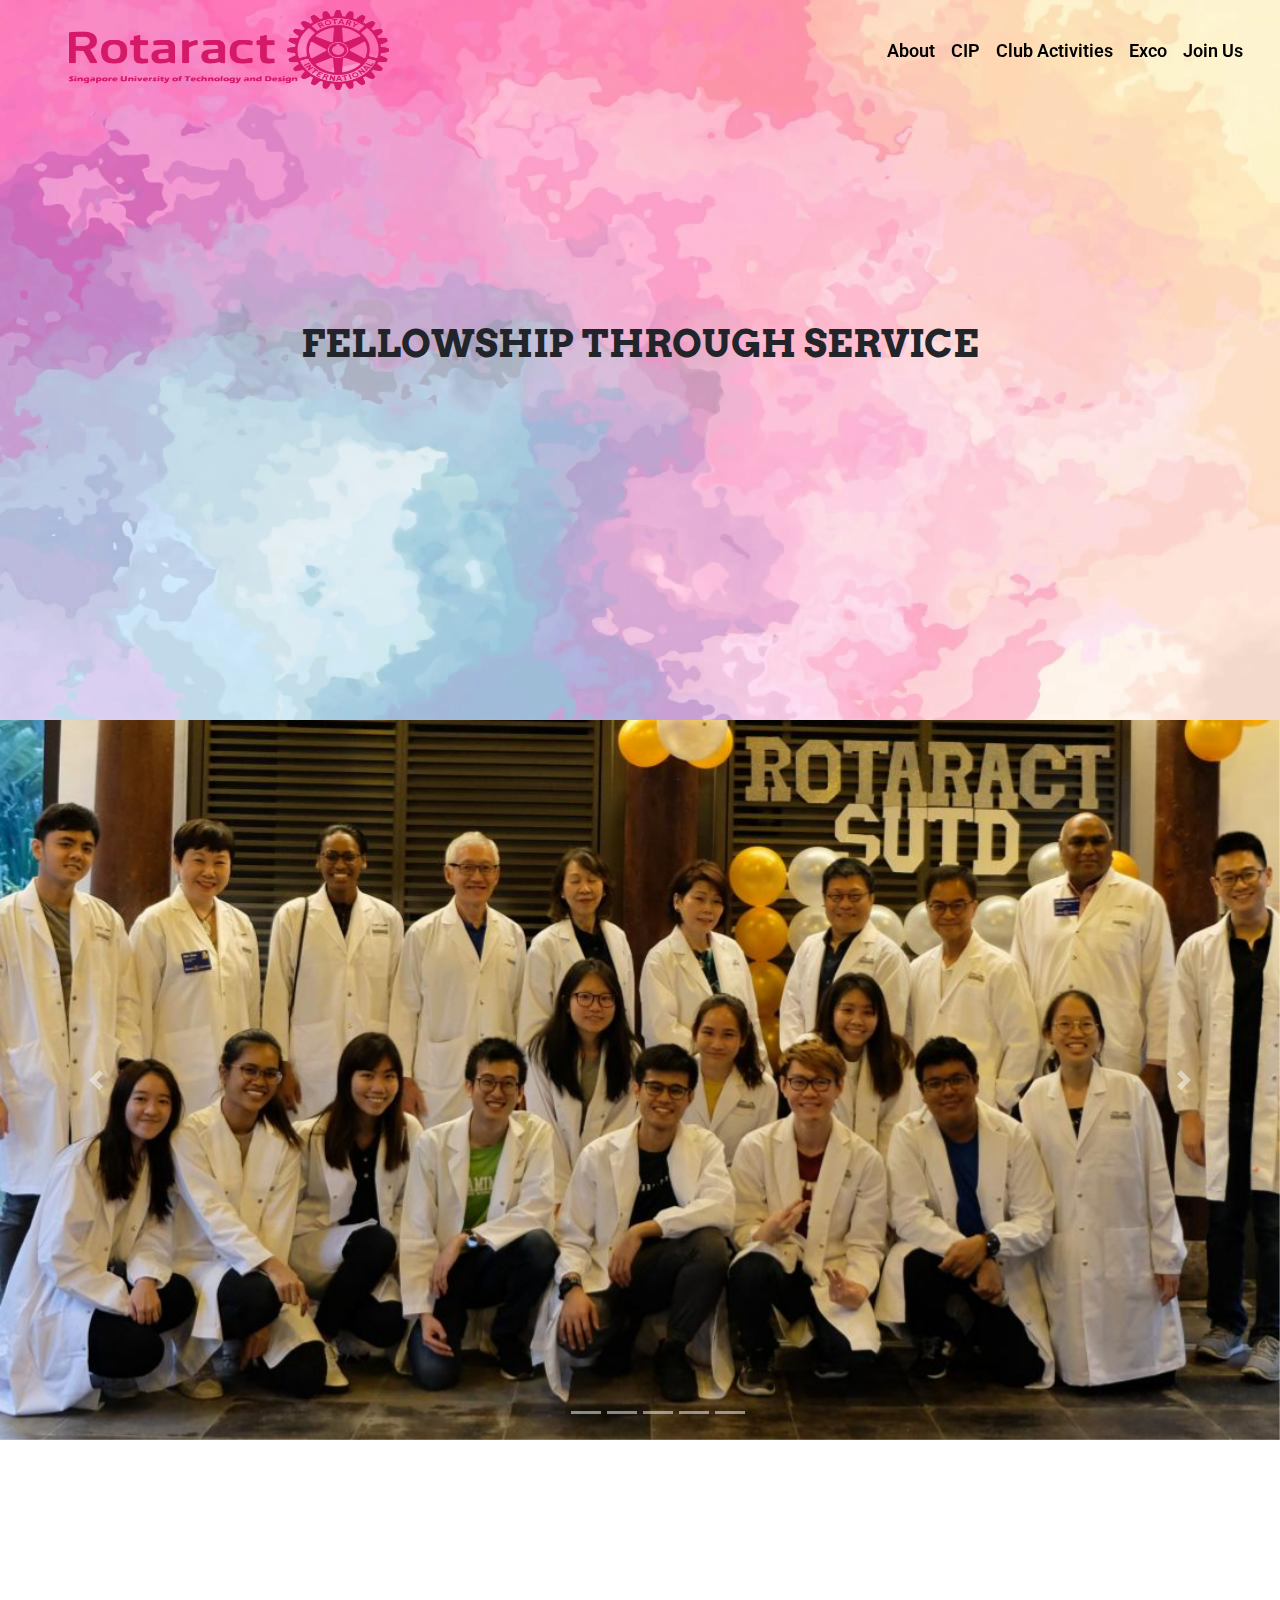
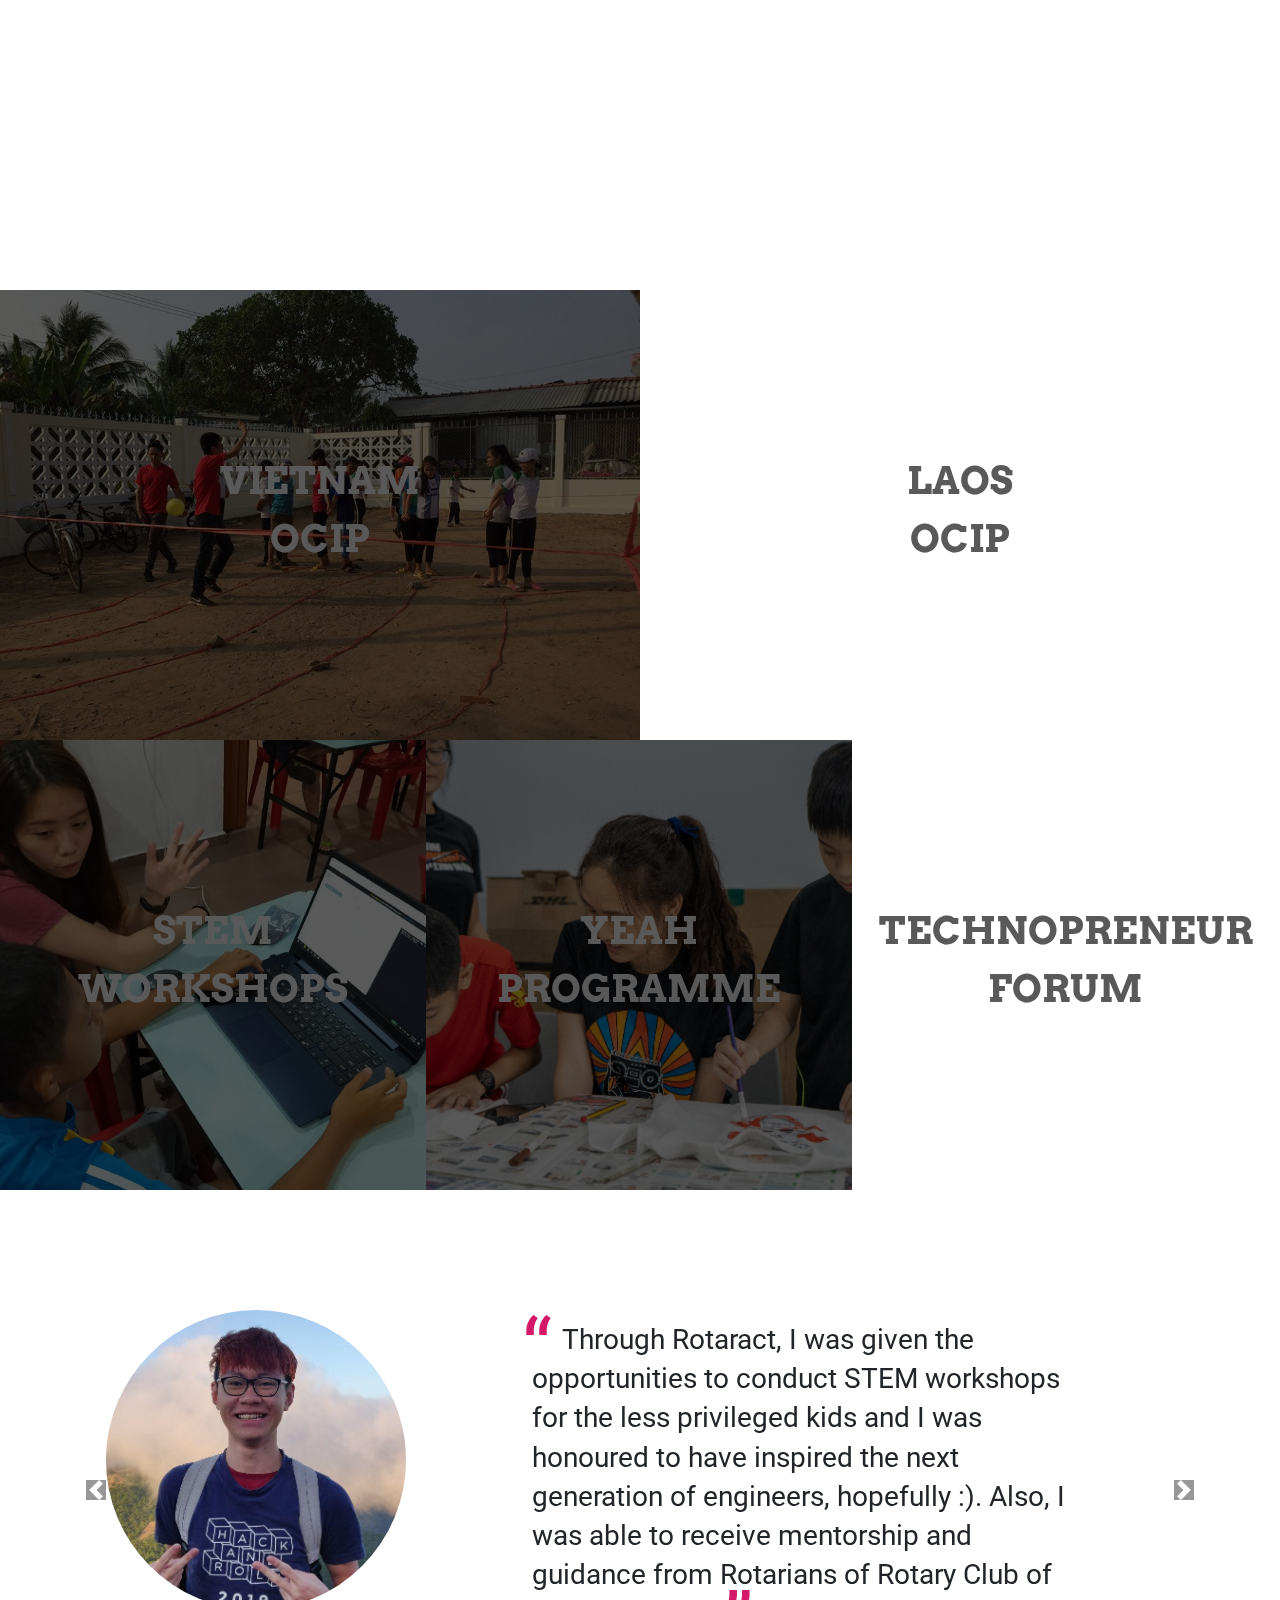
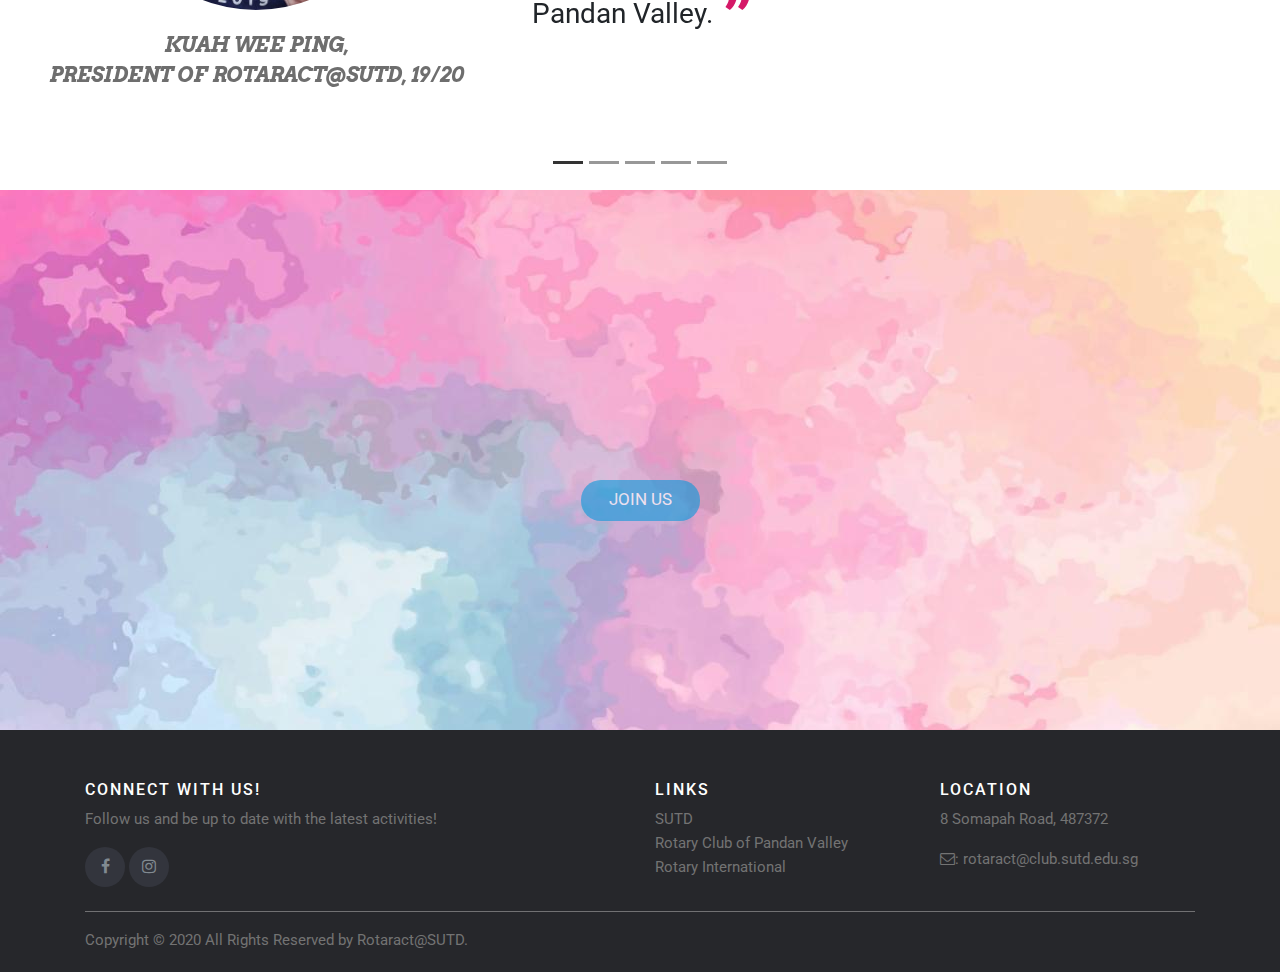
==== commit 523e9a27: "Done up on techno page" ====
--- a/index.html
+++ b/index.html
@@ -190,13 +190,13 @@
 
                     <div class = "carousel-column-left">
                         <div class = "circle-frame">
-                            <img class = "reflection-face" src="img/reflection/weeping.jpg" alt="face1"data-aos="fade-up" data-aos-anchor-placement="top-bottom">
-                        </div>
-                        <p class = "reflection-name" data-aos="fade-up" data-aos-anchor-placement="top-bottom">Kuah Wee Ping,</p>
-                        <p class = "reflection-name-2" data-aos="fade-up" data-aos-anchor-placement="top-bottom">President of Rotaract@SUTD, 19/20</p>
-                    </div>
-                    <div class = "carousel-column-right">
-                        <p class = "reflection-text" data-aos="fade-up" data-aos-anchor-placement="top-bottom">Through Rotaract, I was given the opportunities to conduct STEM workshops for the less privileged kids and I was honoured to have inspired the next generation of engineers, hopefully :). Also, I was able to receive mentorship and guidance from Rotarians of Rotary Club of Pandan Valley.</p>
+                            <img class = "reflection-face" src="img/reflection/weeping.jpg" alt="face1">
+                        </div>
+                        <p class = "reflection-name">Kuah Wee Ping,</p>
+                        <p class = "reflection-name-2">President of Rotaract@SUTD, 19/20</p>
+                    </div>
+                    <div class = "carousel-column-right">
+                        <p class = "reflection-text">Through Rotaract, I was given the opportunities to conduct STEM workshops for the less privileged kids and I was honoured to have inspired the next generation of engineers, hopefully :). Also, I was able to receive mentorship and guidance from Rotarians of Rotary Club of Pandan Valley.</p>
                     </div>
 
                 </div>
--- a/css/main.css
+++ b/css/main.css
@@ -18,12 +18,12 @@
     @media screen and (min-width: 992px) {
         .navbar {
             background: transparent !important;
-            height: 14vh;
+            height: 100px;
         }
     
         .nav-link {
             color: black !important;
-            font-size: 1.2vw !important;
+            font-size: 18px !important;
             font-weight: 600 !important;
             font-family: Roboto;
     
@@ -42,8 +42,8 @@
           }
     
         .rotaractlogo {
-            height: 12vh;
-            width: 25vw;
+            height: 80px;
+            width: 320px;
             float:left;
             margin-left:-5%;
         }
@@ -52,14 +52,100 @@
             background-color: #fff !important;
             transition: background-color 200ms linear;
             border-bottom: 1px solid black !important;
-            height: 10vh;
+            height: 80px;
           }
         
         .rotaractlogo.scrolled {
-            height: 8vh;
-            width:17vw;
+            height: 60px;
+            width:260px;
             transition: 0.2s;
         }
+
+        #carousel-inner-reflection {
+            height: 600px;
+        }
+    
+        .carousel-column-left {
+            float: left;
+            width:40%;
+            margin-top: 120px;
+            
+        }
+        .carousel-column-right {
+            float:left;
+            width:45%;
+            margin-top: 120px;
+        }
+
+        .carousel-inner > .carousel-item > .carousel-column-left > .circle-frame{
+            width: 300px;
+            height: 300px;
+            display: block;
+            margin-left:auto;
+            margin-right:auto;
+        }
+    
+        .carousel-inner > .carousel-item > .carousel-column-left > .circle-frame > img {
+    
+            width: 100%;
+            height:100%;
+            border-radius: 50%;
+    
+        }
+    
+        .reflection-name {
+            text-align: center;
+            font-family: Arvo;
+            font-weight: 600;
+            text-transform: uppercase;
+            text-align: center;
+            font-size: 20px;
+            font-style: italic;
+            color: #6e6e6e;
+            padding-top: 20px;
+        }
+    
+        .reflection-name-2 {
+            text-align: center;
+            font-family: Arvo;
+            font-weight: 600;
+            text-transform: uppercase;
+            text-align: center;
+            font-size: 20px;
+            font-style: italic;
+            color: #6e6e6e;
+            margin-top:-16px;
+        }
+    
+    
+    
+        .reflection-text:before {
+            content: open-quote;
+            display: inline;
+            line-height: 0;
+            left: -10px;
+            position: relative;
+            top: 30px;
+            color: #D51968;
+            font-size: 3em;
+          }
+          .reflection-text:after {
+            content: close-quote;
+            display: inline;
+            line-height: 0;
+            left: 10px;
+            position: relative;
+            top: 30px;
+            color: #D51968;
+            font-size: 3em;
+          }
+    
+          .reflection-text {
+            font-size: 28px;
+            quotes: "\201C" "\201D" "\2018" "\2019";
+            padding: 10px 20px;
+            line-height: 1.4;
+          }
     }
 
     @media screen and (max-width: 991.5px){
@@ -69,13 +155,13 @@
         }
     
         .rotaractlogo {
-            height: 20vh;
-            width:40vw;
+            height: 50px;
+            width:180px;
         }
     
         .nav-link {
             color: whitesmoke !important;
-            font-size: 3vw !important;
+            font-size: 16px !important;
             font-weight: 500 !important;
             font-family: Roboto;
     
@@ -84,6 +170,92 @@
         .navbar-toggler {
             background-color: #26272b !important;
         }
+
+        #carousel-inner-reflection {
+            height: 900px;
+        }
+
+        .carousel-column-left {
+
+            margin-top: 60px;
+            
+        }
+        .carousel-column-right {
+
+            margin-top: 60px;
+        }
+    
+    
+        .carousel-inner > .carousel-item > .carousel-column-left > .circle-frame{
+            width: 270px;
+            height: 270px;
+            display: block;
+            margin-left:auto;
+            margin-right:auto;
+        }
+    
+        .carousel-inner > .carousel-item > .carousel-column-left > .circle-frame > img {
+    
+            width: 100%;
+            height:100%;
+            border-radius: 50%;
+    
+        }
+    
+        .reflection-name {
+            text-align: center;
+            font-family: Arvo;
+            font-weight: 600;
+            text-transform: uppercase;
+            text-align: center;
+            font-size: 16px;
+            font-style: italic;
+            color: #6e6e6e;
+            padding-top: 5vh;
+        }
+    
+        .reflection-name-2 {
+            text-align: center;
+            font-family: Arvo;
+            font-weight: 600;
+            text-transform: uppercase;
+            text-align: center;
+            font-size: 16px;
+            font-style: italic;
+            color: #6e6e6e;
+            margin-top:-2vh;
+        }
+    
+    
+        .reflection-text:before {
+            content: open-quote;
+            display: inline;
+            line-height: 0;
+            left: -2.5vw;
+            position: relative;
+            top: 2.5vh;
+            color: #D51968;
+            font-size: 3em;
+          }
+          .reflection-text:after {
+            content: close-quote;
+            display: inline;
+            line-height: 0;
+            left: 2.5vw;
+            position: relative;
+            top: 3vh;
+            color: #D51968;
+            font-size: 3em;
+          }
+    
+          .reflection-text {
+            margin-top: 70px;
+            font-size: 24px;
+            quotes: "\201C" "\201D" "\2018" "\2019";
+            padding: 10px 20px;
+            line-height: 1.4;
+            text-align: center;
+          }
     }
 
 
@@ -292,91 +464,9 @@
         text-decoration: none;
     }
 
-      #carousel-inner-reflection {
-        height: 60vh;
-    }
-
-    .carousel-column-left {
-        float: left;
-        width:40%;
-        margin-top: 10vh;
-        
-    }
-    .carousel-column-right {
-        float:left;
-        width:45%;
-        margin-top: 10vh;
-    }
-    
-    .carousel-inner > .carousel-item > .carousel-column-left > .circle-frame{
-        width: 15vw;
-        height: 30vh;
-        display: block;
-        margin-left:auto;
-        margin-right:auto;
-    }
-
-    .carousel-inner > .carousel-item > .carousel-column-left > .circle-frame > img {
-
-        width: 100%;
-        height:100%;
-        border-radius: 50%;
-
-    }
-
-    .reflection-name {
-        text-align: center;
-        font-family: Arvo;
-        font-weight: 600;
-        text-transform: uppercase;
-        text-align: center;
-        font-size: 1vw;
-        font-style: italic;
-        color: #6e6e6e;
-        padding-top: 2vh;
-    }
-
-    .reflection-name-2 {
-        text-align: center;
-        font-family: Arvo;
-        font-weight: 600;
-        text-transform: uppercase;
-        text-align: center;
-        font-size: 1vw;
-        font-style: italic;
-        color: #6e6e6e;
-        margin-top:-1.5vh;
-    }
-
-
-
-    .reflection-text:before {
-        content: open-quote;
-        display: inline;
-        line-height: 0;
-        left: -10px;
-        position: relative;
-        top: 30px;
-        color: #D51968;
-        font-size: 3em;
-      }
-      .reflection-text:after {
-        content: close-quote;
-        display: inline;
-        line-height: 0;
-        left: 10px;
-        position: relative;
-        top: 30px;
-        color: #D51968;
-        font-size: 3em;
-      }
-
-      .reflection-text {
-        font-size: 1.7vw;
-        quotes: "\201C" "\201D" "\2018" "\2019";
-        padding: 10px 20px;
-        line-height: 1.4;
-      }
+
+    
+
 
       .cta-body {
         height:60vh;
@@ -669,13 +759,13 @@
     }
 
     #carousel-inner-reflection {
-        height: 80vh;
+        height: 900px;
     }
 
 
     .carousel-inner > .carousel-item > .carousel-column-left > .circle-frame{
-        width: 60vw;
-        height: 30vh;
+        width: 270px;
+        height: 270px;
         display: block;
         margin-left:auto;
         margin-right:auto;
@@ -695,7 +785,7 @@
         font-weight: 600;
         text-transform: uppercase;
         text-align: center;
-        font-size: 4vw;
+        font-size: 16px;
         font-style: italic;
         color: #6e6e6e;
         padding-top: 5vh;
@@ -707,7 +797,7 @@
         font-weight: 600;
         text-transform: uppercase;
         text-align: center;
-        font-size: 4vw;
+        font-size: 16px;
         font-style: italic;
         color: #6e6e6e;
         margin-top:-2vh;
@@ -736,7 +826,8 @@
       }
 
       .reflection-text {
-        font-size: 5vw;
+        margin-top: 70px;
+        font-size: 24px;
         quotes: "\201C" "\201D" "\2018" "\2019";
         padding: 10px 20px;
         line-height: 1.4;
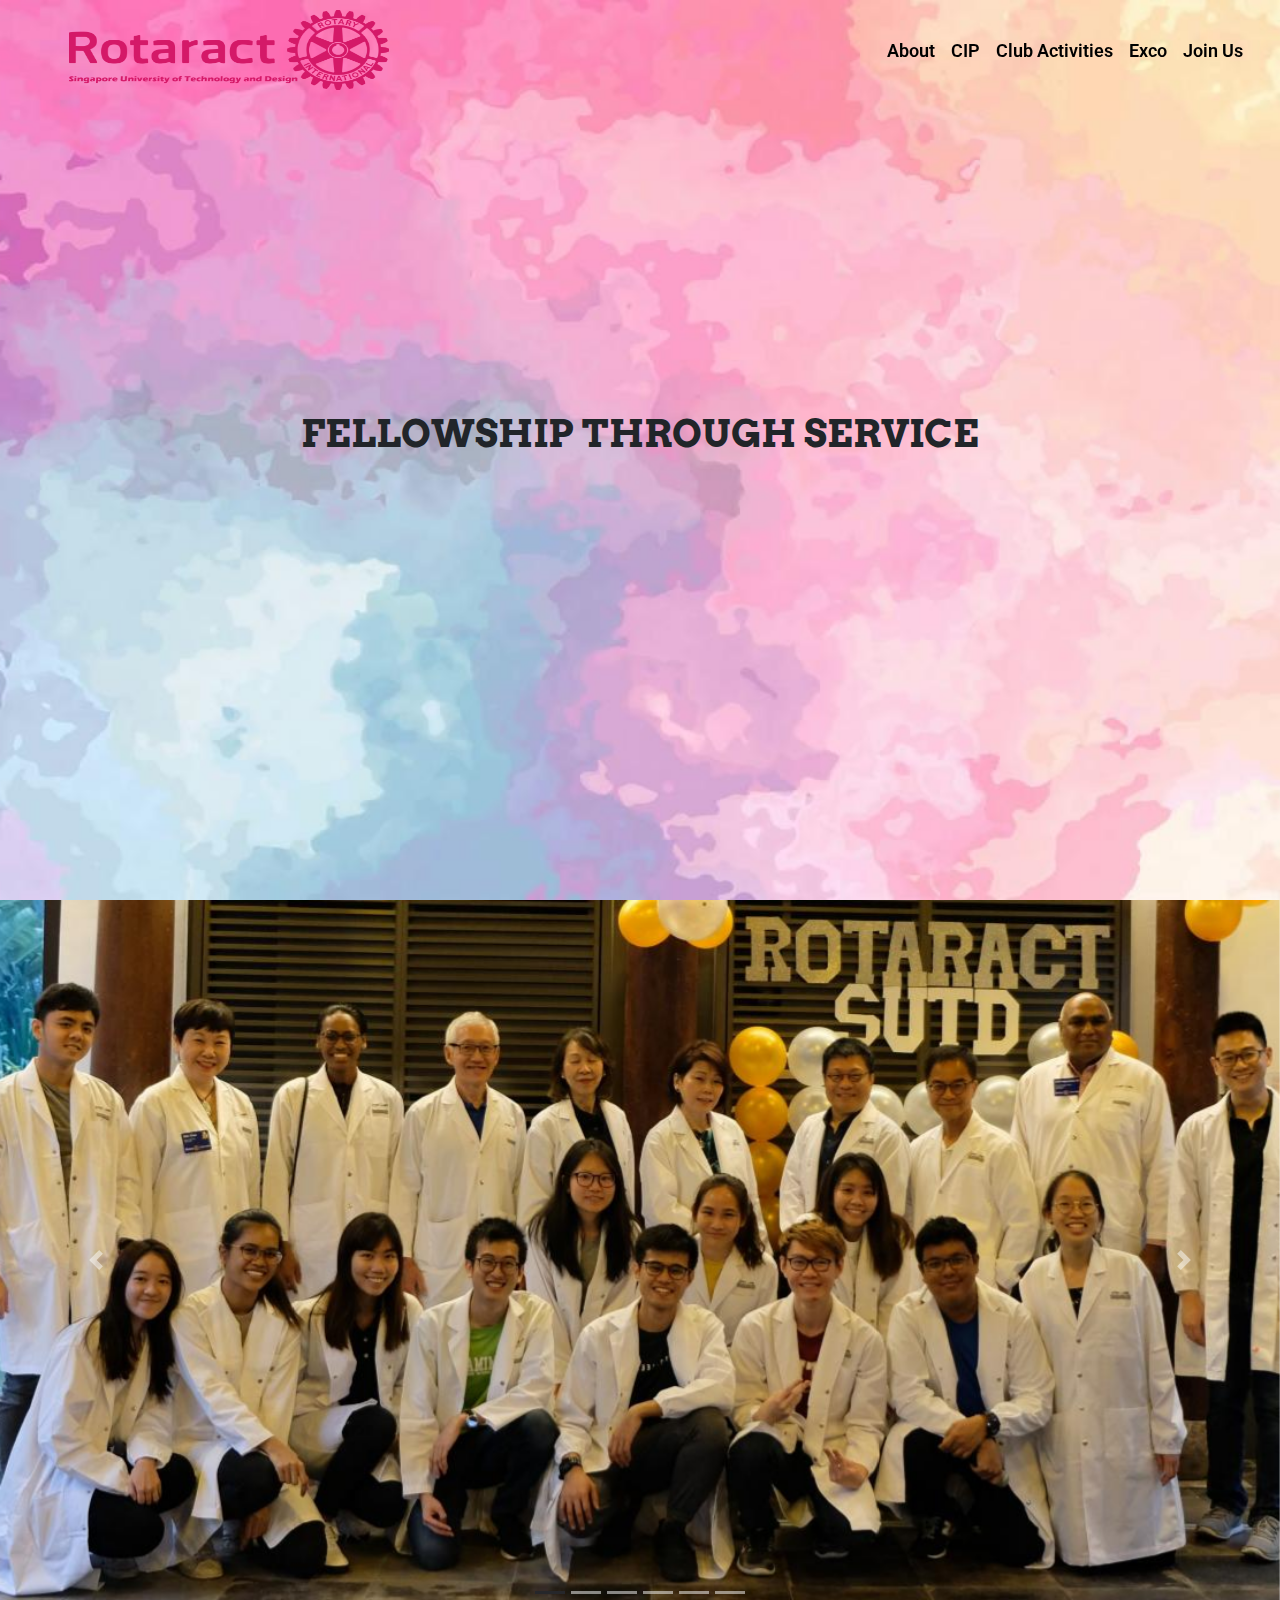
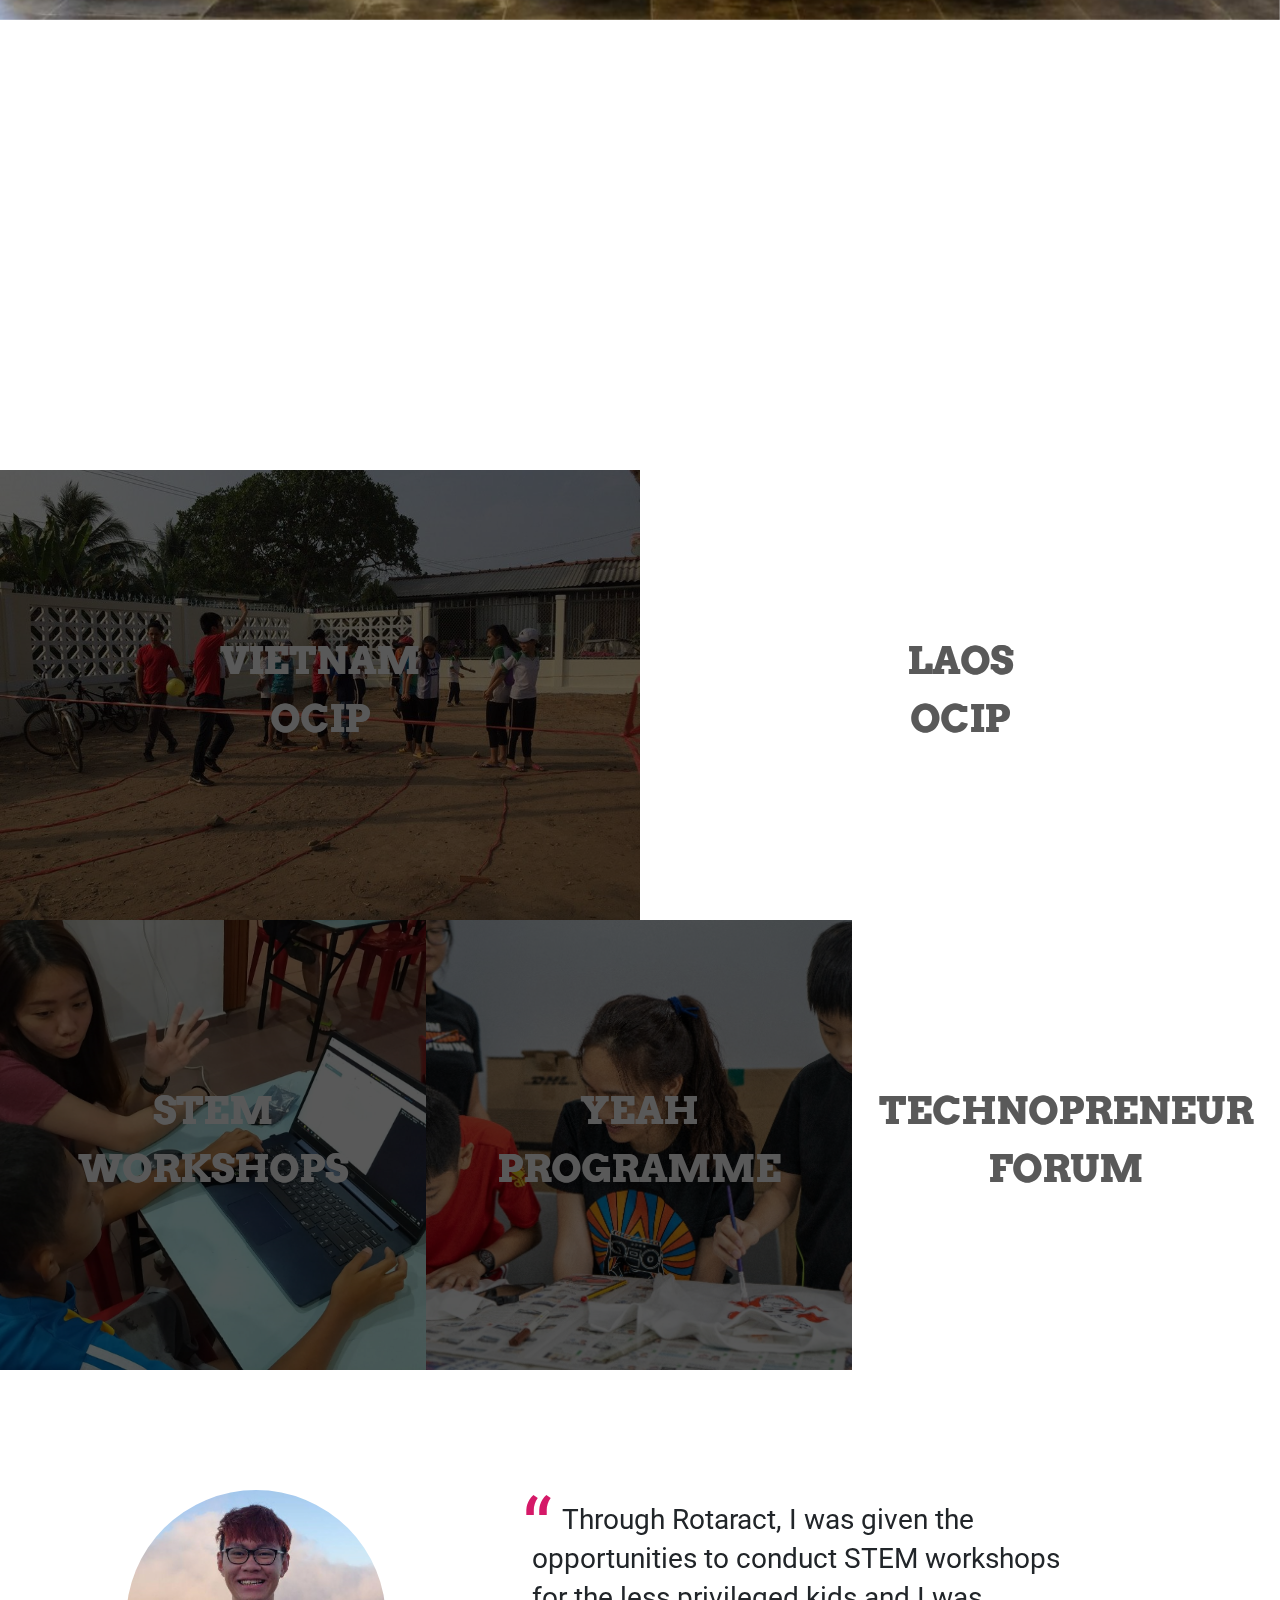
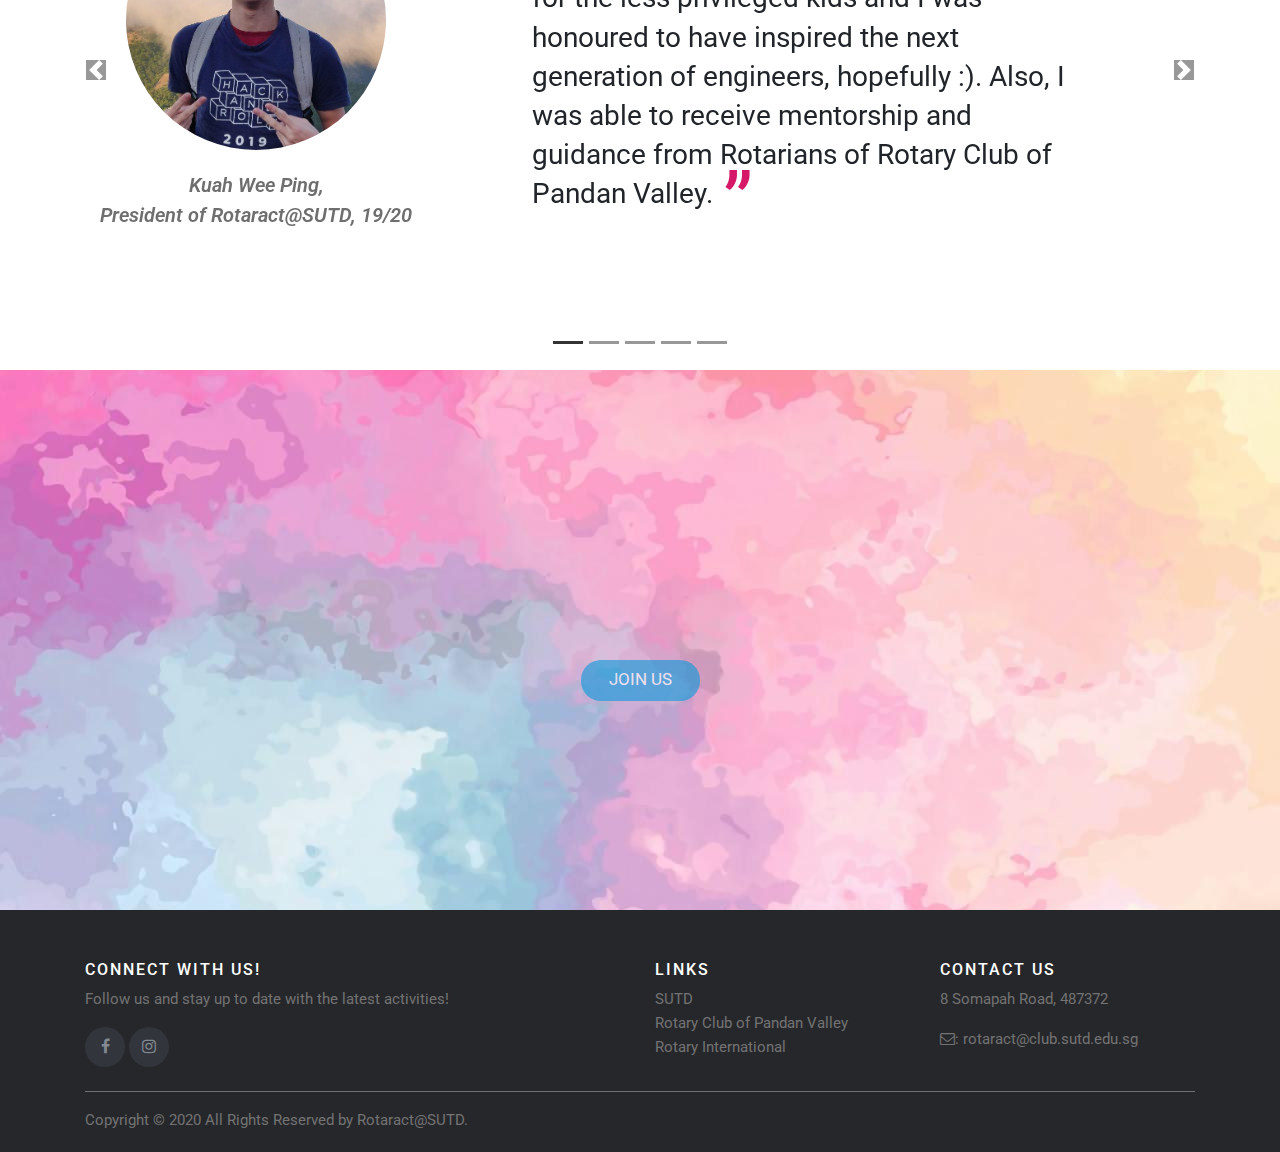
==== commit e1b36829: "2nd iteration: Changes to UI" ====
--- a/index.html
+++ b/index.html
@@ -249,7 +249,7 @@
                         <p class = "reflection-name-2">Community Service Director of Rotaract@SUTD, 19/20</p>
                     </div>
                     <div class = "carousel-column-right">
-                        <p class = "reflection-text">My journey as a Rotaract member has been an eyeopener and has given me opportunities to volunteer and meet people from all walks of life. This has further inspired and motivated me to contribute back to society in different forms. And I hope others are also able to gain a meaning experience through Rotaract.</p>
+                        <p class = "reflection-text">My journey as a Rotaract member has been an eyeopener and has given me opportunities to volunteer and meet people from all walks of life. This has further inspired and motivated me to contribute back to society in different forms. And I hope others are also able to gain a meaningful experience through Rotaract.</p>
                     </div>
                 </div>
             </div>
@@ -274,7 +274,7 @@
             <div class="row">
                 <div class="col-sm-12 col-md-6">
                     <h6>Connect with us!</h6>
-                    <p class="text-justify">Follow us and be up to date with the latest activities!</p>
+                    <p class="text-justify">Follow us and stay up to date with the latest activities!</p>
                     <div>
                         <ul class="social-icons">
                             <li><a class="facebook" href="https://www.facebook.com/rotaractsutd/"><i class="fa fa-facebook"></i></a></li>
@@ -293,7 +293,7 @@
                 </div>
 
                 <div class="col-xs-6 col-md-3">
-                    <h6>Location</h6>
+                    <h6>Contact Us</h6>
                     <p>
                         8 Somapah Road,
                         487372
--- a/css/main.css
+++ b/css/main.css
@@ -78,8 +78,8 @@
         }
 
         .carousel-inner > .carousel-item > .carousel-column-left > .circle-frame{
-            width: 300px;
-            height: 300px;
+            width: 260px;
+            height: 260px;
             display: block;
             margin-left:auto;
             margin-right:auto;
@@ -95,9 +95,8 @@
     
         .reflection-name {
             text-align: center;
-            font-family: Arvo;
+            font-family: Roboto;
             font-weight: 600;
-            text-transform: uppercase;
             text-align: center;
             font-size: 20px;
             font-style: italic;
@@ -107,9 +106,8 @@
     
         .reflection-name-2 {
             text-align: center;
-            font-family: Arvo;
+            font-family: Roboto;
             font-weight: 600;
-            text-transform: uppercase;
             text-align: center;
             font-size: 20px;
             font-style: italic;
@@ -204,9 +202,8 @@
     
         .reflection-name {
             text-align: center;
-            font-family: Arvo;
+            font-family: Roboto;
             font-weight: 600;
-            text-transform: uppercase;
             text-align: center;
             font-size: 16px;
             font-style: italic;
@@ -216,9 +213,8 @@
     
         .reflection-name-2 {
             text-align: center;
-            font-family: Arvo;
+            font-family: Roboto;
             font-weight: 600;
-            text-transform: uppercase;
             text-align: center;
             font-size: 16px;
             font-style: italic;
@@ -262,7 +258,7 @@
 
 
     .intro-header {
-        height:80vh;
+        height:100vh;
         background-image: url("../img/wallpaper.png");
         background-repeat: no-repeat;
         background-position: center; 
@@ -275,7 +271,7 @@
         font-family: Arvo;
         font-weight: 900;
         text-transform: uppercase;
-        padding-top: 35vh;
+        padding-top: 45vh;
         text-align: center;
         font-size: 3vw;
         animation: type 2s steps(100, end);
@@ -363,7 +359,7 @@
     }
     
     .activity-ocip-column1:hover {
-        filter:brightness(95%);
+        filter:brightness(75%);
         text-decoration: none;
     }
     
@@ -377,15 +373,17 @@
         height: 50vh;
         background-size: contain;
         background-size: cover;
-    
         transition: .45s ease;
         filter:brightness(35%);
+
     }
 
     .activity-ocip-column2:hover {
-        filter:brightness(95%);
-        text-decoration: none;
-    }
+        filter:brightness(75%);
+        text-decoration: none;
+        
+    }
+
     
     .activity-text {
         text-decoration: none;
@@ -397,6 +395,7 @@
         color: white;
         padding-top: 18vh;
         word-spacing: 999999px;
+        text-shadow: 1px 0 0;
     
     }
 
@@ -450,17 +449,17 @@
     }
 
     .activity-local-column1:hover {
-        filter:brightness(95%);
+        filter:brightness(75%);
         text-decoration: none;
     }
 
     .activity-local-column2:hover {
-        filter:brightness(95%);
+        filter:brightness(75%);
         text-decoration: none;
     }
 
     .activity-local-column3:hover {
-        filter:brightness(95%);
+        filter:brightness(75%);
         text-decoration: none;
     }
 
@@ -781,9 +780,8 @@
 
     .reflection-name {
         text-align: center;
-        font-family: Arvo;
+        font-family: Roboto;
         font-weight: 600;
-        text-transform: uppercase;
         text-align: center;
         font-size: 16px;
         font-style: italic;
@@ -793,9 +791,8 @@
 
     .reflection-name-2 {
         text-align: center;
-        font-family: Arvo;
+        font-family: Roboto;
         font-weight: 600;
-        text-transform: uppercase;
         text-align: center;
         font-size: 16px;
         font-style: italic;
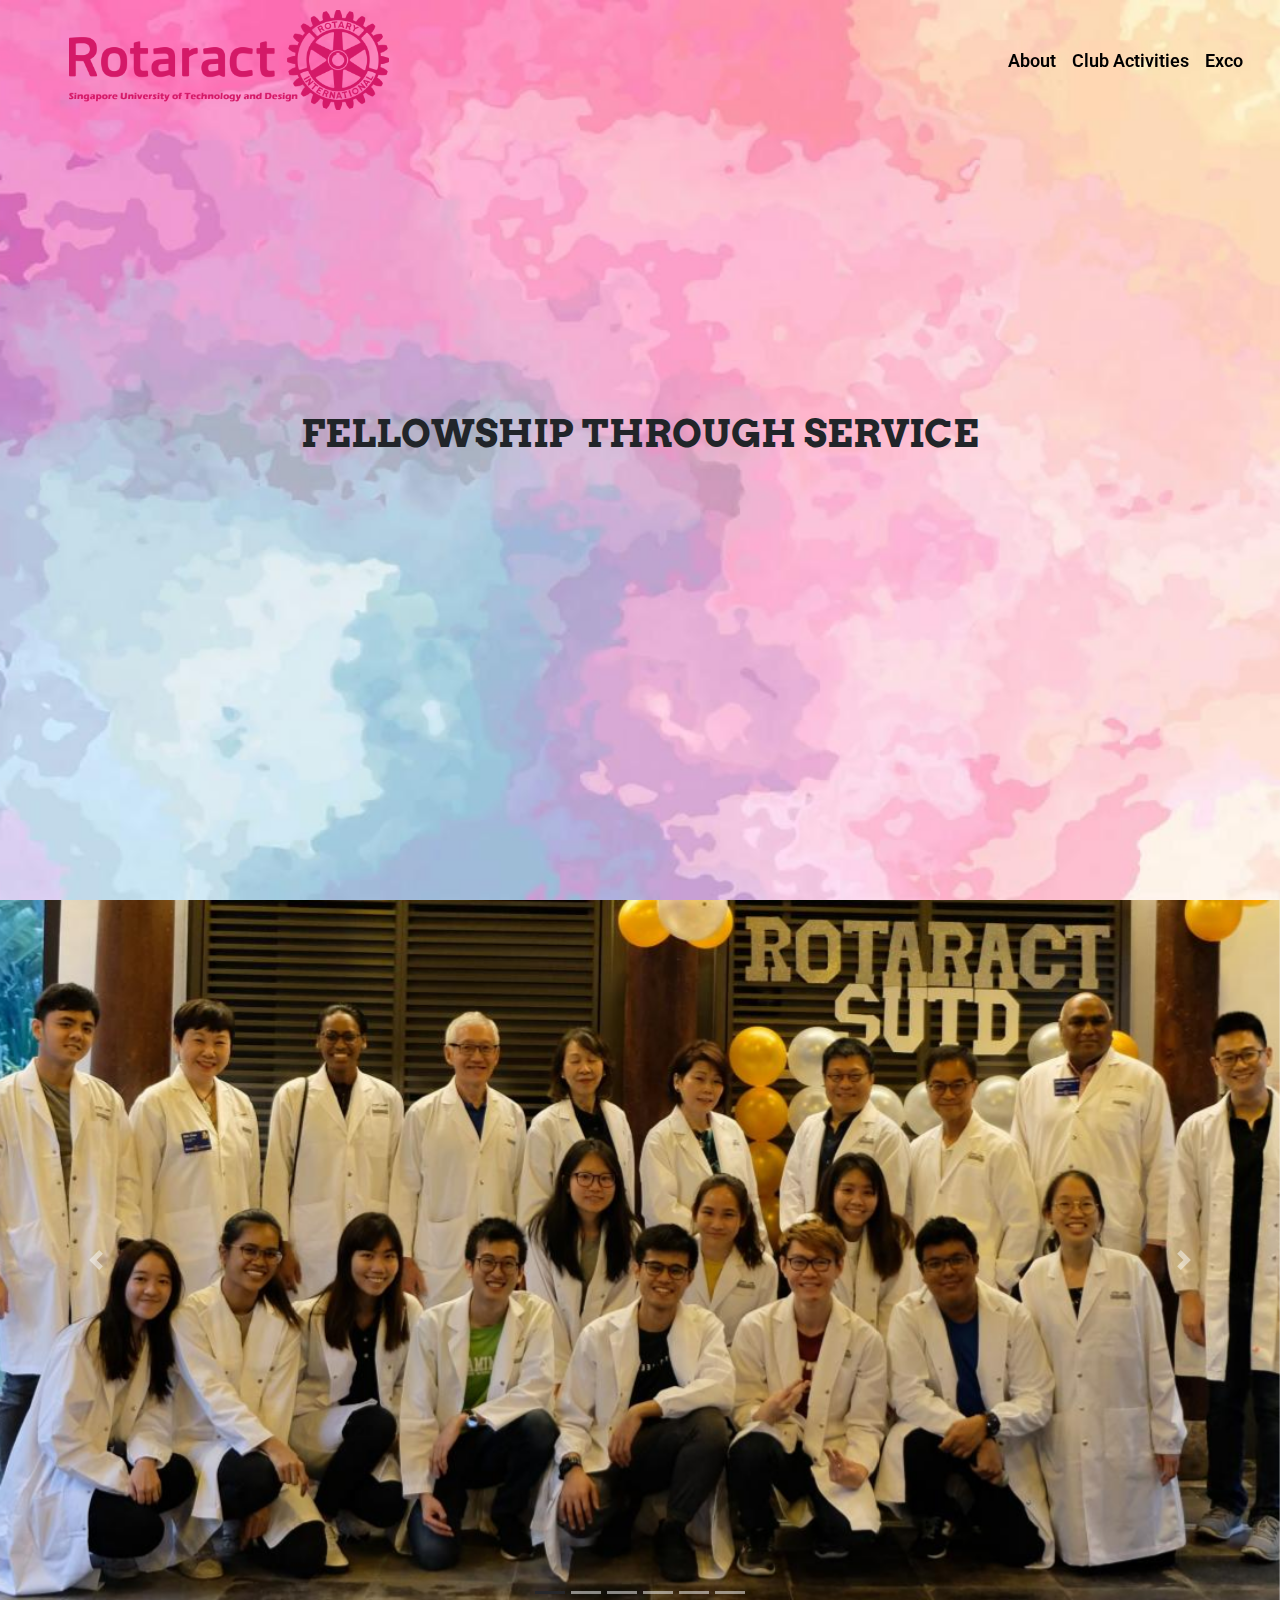
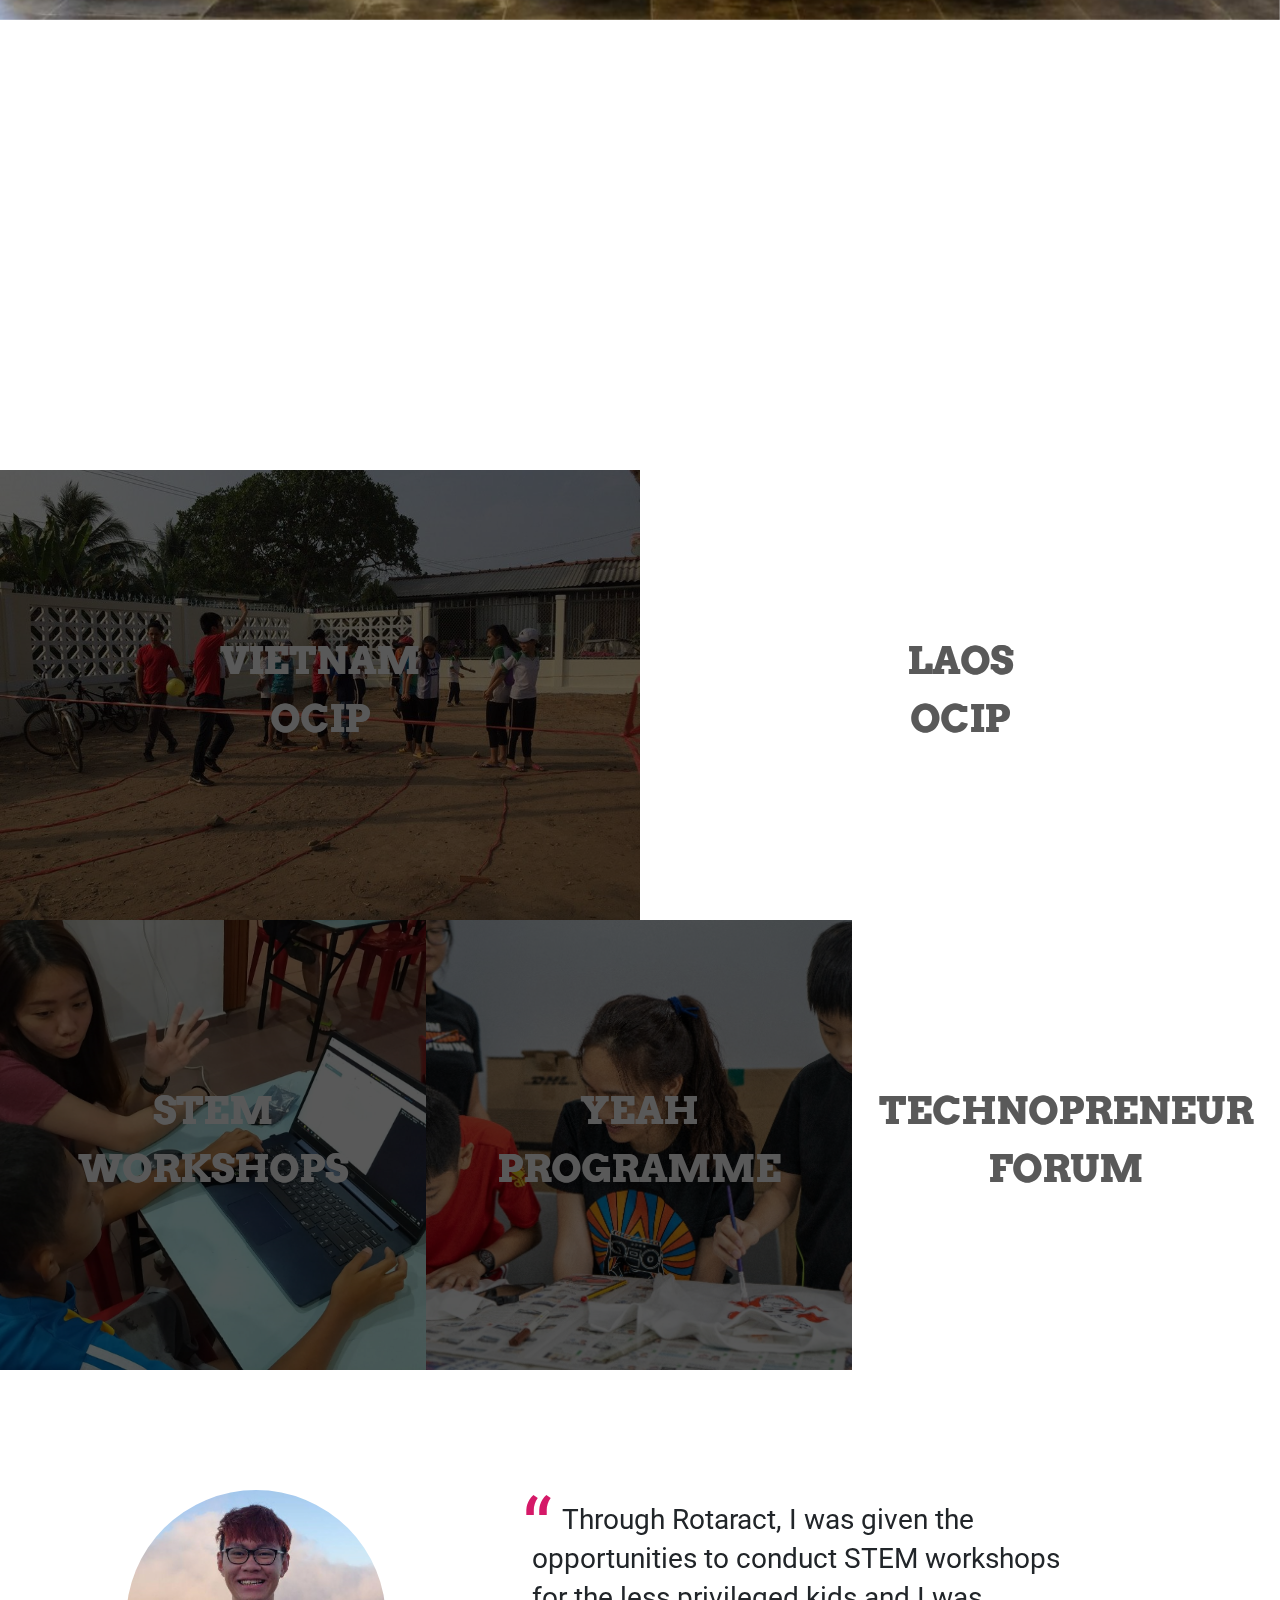
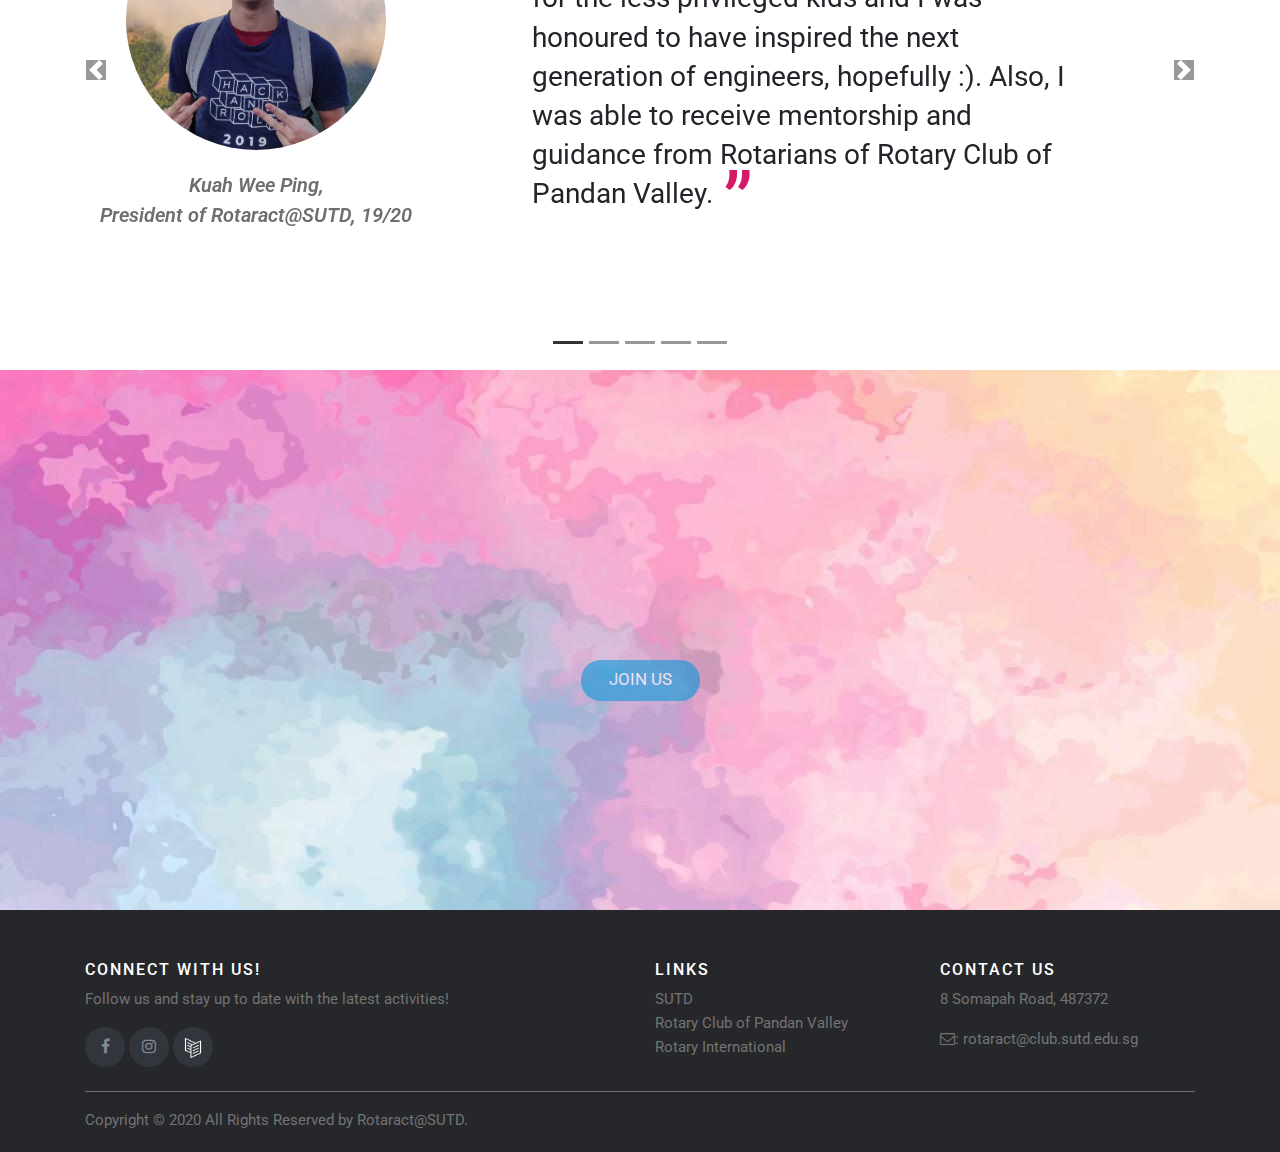
==== commit fa22132b: "Update index.html" ====
--- a/index.html
+++ b/index.html
@@ -64,16 +64,10 @@
                             <a href= "about.html" class="nav-link">About</a>
                         </li>    
 						<li class="nav-item">
-							<a href="cip.html" class="nav-link">CIP</a>
-                        </li>
-						<li class="nav-item">
 							<a href="activities.html" class="nav-link">Club Activities</a>
 						</li>
 						<li class="nav-item">
 							<a href="exco.html" class="nav-link">Exco</a>
-						</li>
-						<li class="nav-item">
-							<a href="join.html" class="nav-link">Join Us</a>
 						</li>
 					</ul>
 				</div>
@@ -279,6 +273,7 @@
                         <ul class="social-icons">
                             <li><a class="facebook" href="https://www.facebook.com/rotaractsutd/"><i class="fa fa-facebook"></i></a></li>
                             <li><a class="instagram" href="https://www.instagram.com/rotaractsutd/"><i class="fa fa-instagram"></i></a></li>
+                            <li><a class="carrd" href="https://rotaractsutd.carrd.co/"><img class = "carrd" src="img/carrd-logo.png" height="20px" alt="whitelogo"></a></li>
                         </ul>
                     </div>
                 </div>
--- a/css/main.css
+++ b/css/main.css
@@ -18,7 +18,7 @@
     @media screen and (min-width: 992px) {
         .navbar {
             background: transparent !important;
-            height: 100px;
+            height: 120px;
         }
     
         .nav-link {
@@ -42,7 +42,7 @@
           }
     
         .rotaractlogo {
-            height: 80px;
+            height: 100px;
             width: 320px;
             float:left;
             margin-left:-5%;
@@ -57,7 +57,7 @@
         
         .rotaractlogo.scrolled {
             height: 60px;
-            width:260px;
+            width:200px;
             transition: 0.2s;
         }
 
@@ -359,7 +359,7 @@
     }
     
     .activity-ocip-column1:hover {
-        filter:brightness(75%);
+        filter:brightness(85%);
         text-decoration: none;
     }
     
@@ -379,7 +379,7 @@
     }
 
     .activity-ocip-column2:hover {
-        filter:brightness(75%);
+        filter:brightness(85%);
         text-decoration: none;
         
     }
@@ -449,17 +449,17 @@
     }
 
     .activity-local-column1:hover {
-        filter:brightness(75%);
+        filter:brightness(85%);
         text-decoration: none;
     }
 
     .activity-local-column2:hover {
-        filter:brightness(75%);
+        filter:brightness(85%);
         text-decoration: none;
     }
 
     .activity-local-column3:hover {
-        filter:brightness(75%);
+        filter:brightness(85%);
         text-decoration: none;
     }
 
@@ -532,12 +532,12 @@
 @media screen and (max-width: 991.5px) and (orientation:portrait){
     .navbar {
         background-color: #26272b !important;
-        border-bottom: 1px solid whitesmoke !important;
+
     }
 
     .rotaractlogo {
-        height: 8vh;
-        width:40vw;
+        height: 60px;
+        width:200px;
     }
 
     .nav-link {
@@ -758,7 +758,7 @@
     }
 
     #carousel-inner-reflection {
-        height: 900px;
+        height: 800px;
     }
 
 
@@ -824,7 +824,7 @@
 
       .reflection-text {
         margin-top: 70px;
-        font-size: 24px;
+        font-size: 18px;
         quotes: "\201C" "\201D" "\2018" "\2019";
         padding: 10px 20px;
         line-height: 1.4;
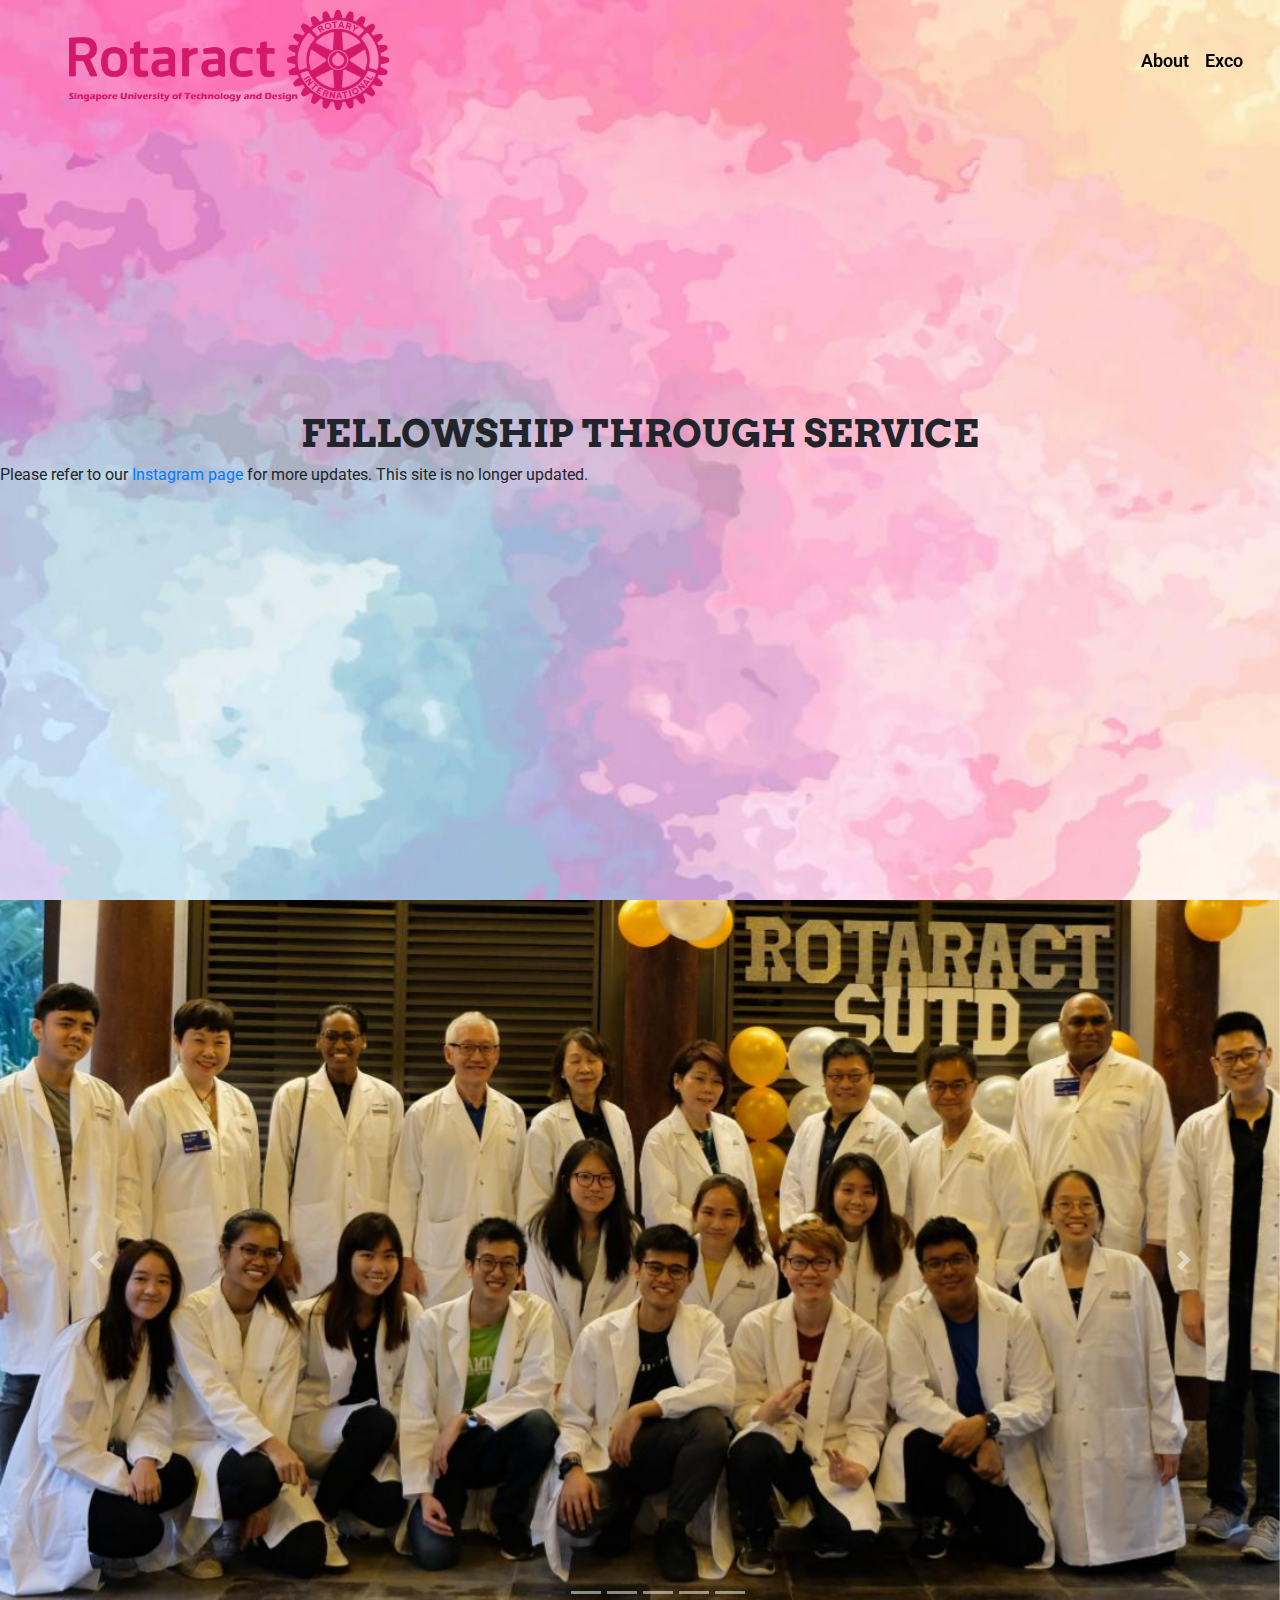
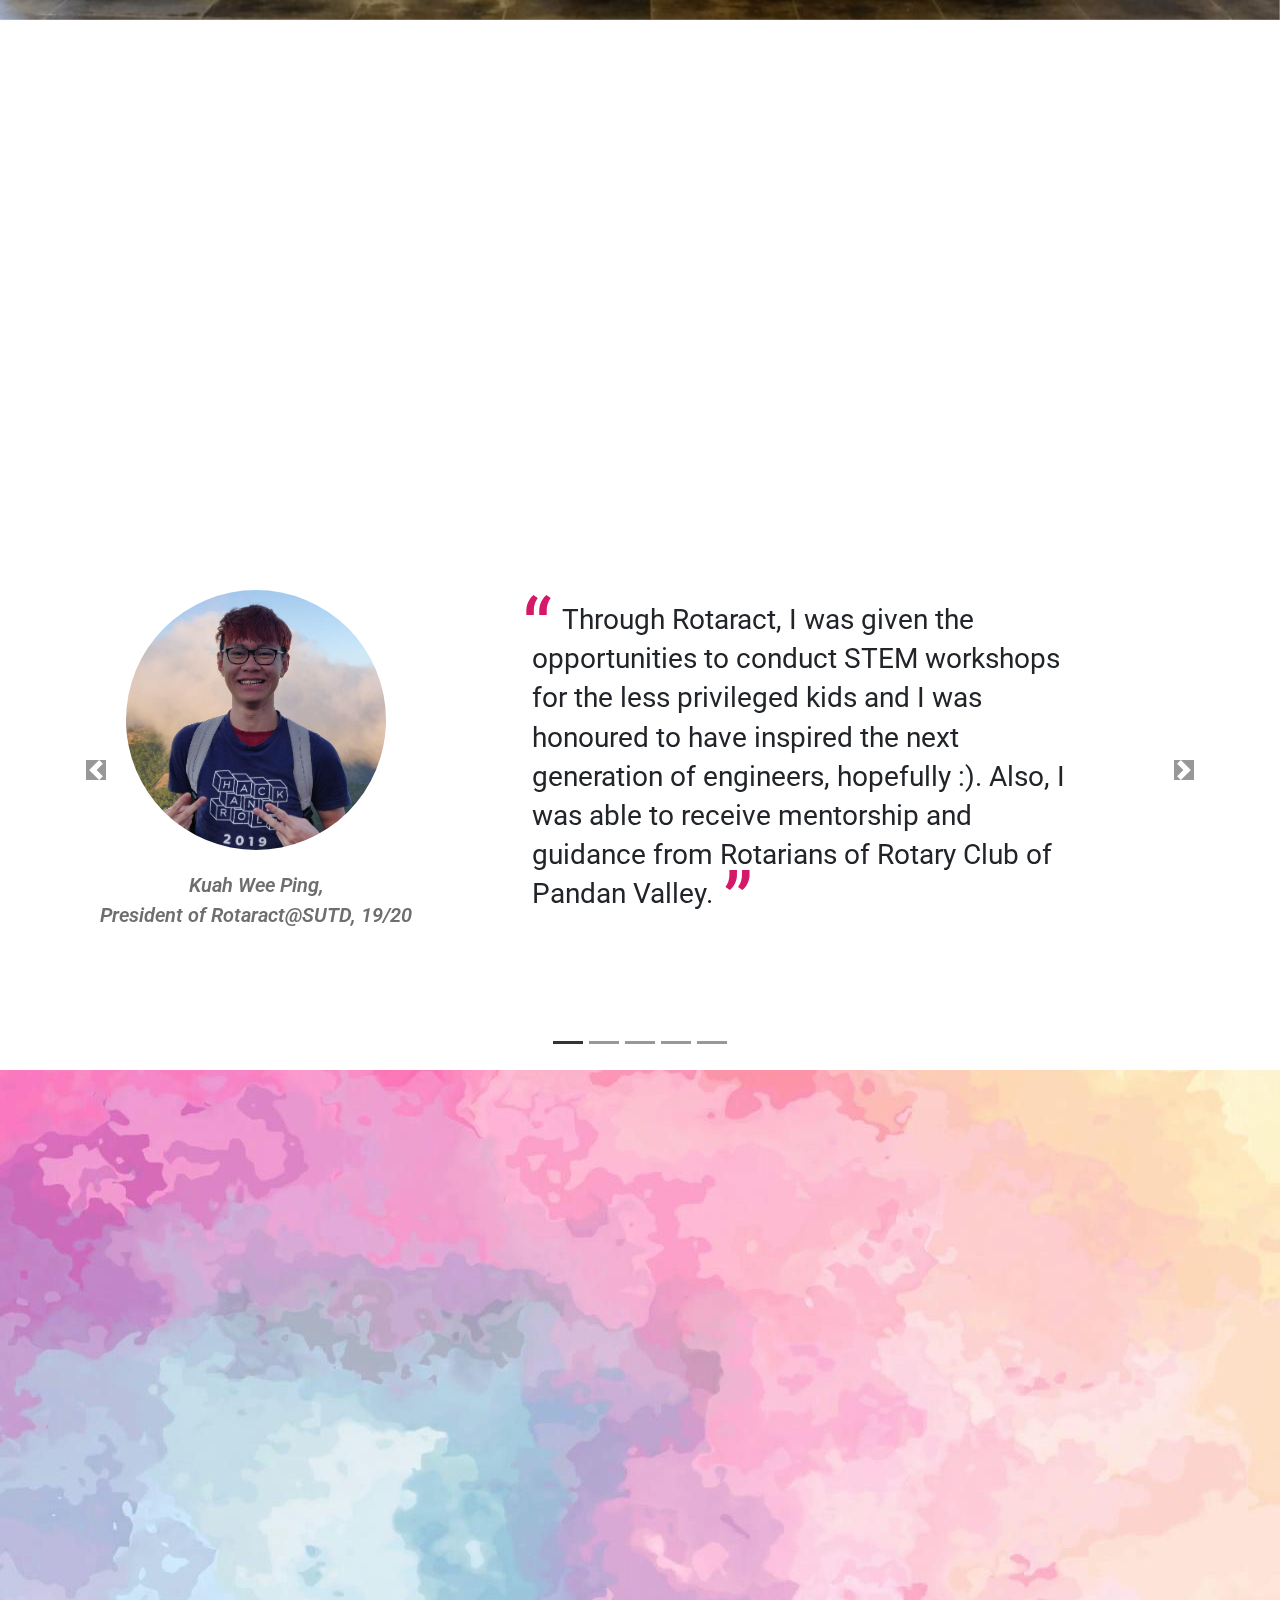
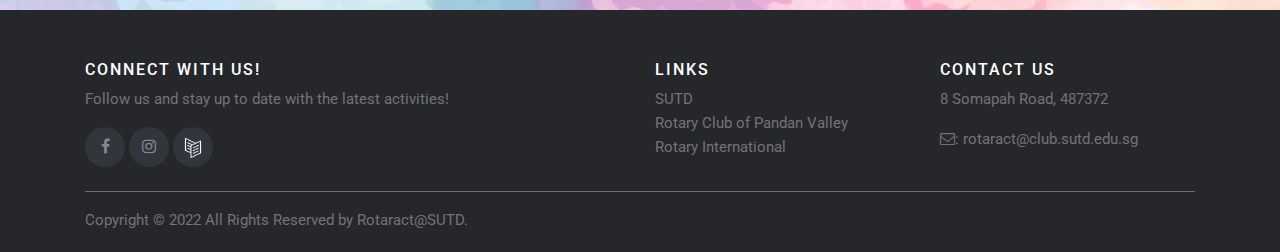
==== commit ce36a92e: "Update index.html" ====
--- a/index.html
+++ b/index.html
@@ -63,9 +63,9 @@
 						<li class="nav-item">
                             <a href= "about.html" class="nav-link">About</a>
                         </li>    
-						<li class="nav-item">
+<!-- 						<li class="nav-item">
 							<a href="activities.html" class="nav-link">Club Activities</a>
-						</li>
+						</li> -->
 						<li class="nav-item">
 							<a href="exco.html" class="nav-link">Exco</a>
 						</li>
@@ -76,6 +76,7 @@
     </header>
     <div class = "intro-header">
         <p id = "intro-word">Fellowship through Service</p>
+	    <p> Please refer to our <a href="https://instagram.com/rotaractsutd">Instagram page</a> for more updates. This site is no longer updated.</p>
     </div>
     <div id="carousel">
         <div id="demo" class="carousel slide" data-ride="carousel">
@@ -122,28 +123,30 @@
     </div>
     
     <div class = "sector">
+	    
+        <div class = "sector-column">
+            <img class = "sector-clipart3" src="img/tech-design.png" alt="techdesign" data-aos="flip-left">
+            <p class = "sector-column-text" data-aos="fade-up" data-aos-anchor-placement="top-bottom">Club Service</p>
+        </div>
+	    
         <div class = "sector-column">
             <img class = "sector-clipart1" src="img/comm-serve.png" alt="commserve"data-aos="flip-left">
             <p class = "sector-column-text" data-aos="fade-up" data-aos-anchor-placement="top-bottom">Community Service</p>
         </div>
 
         <div class = "sector-column">
+            <img class = "sector-clipart2" src="img/prof-dev.png" alt="profdev" data-aos="flip-left">
+            <p class = "sector-column-text" data-aos="fade-up" data-aos-anchor-placement="top-bottom">Professional Development</p>
+        </div>
+
+	    
+        <div class = "sector-column">
             <img class = "sector-clipart4" src="img/intl-serve.png" alt="intlserve"  data-aos="flip-left">
             <p class = "sector-column-text" data-aos="fade-up" data-aos-anchor-placement="top-bottom">International Service</p>
         </div>
-
-        <div class = "sector-column">
-            <img class = "sector-clipart2" src="img/prof-dev.png" alt="profdev" data-aos="flip-left">
-            <p class = "sector-column-text" data-aos="fade-up" data-aos-anchor-placement="top-bottom">Professional Development</p>
-        </div>
-
-        <div class = "sector-column">
-            <img class = "sector-clipart3" src="img/tech-design.png" alt="techdesign" data-aos="flip-left">
-            <p class = "sector-column-text" data-aos="fade-up" data-aos-anchor-placement="top-bottom">Tech & Design Solutions</p>
-        </div>
-    </div>
-
-    <div class = "activity">
+    </div>
+
+<!--     <div class = "activity">
 
         <div class = "activity-ocip">
             <a class = "activity-ocip-column1" href="vietnam.html">
@@ -166,7 +169,7 @@
             </a>
         </div>
 
-    </div>
+    </div> -->
 
     <div id="carousel-reflection">
         <div id="carousel-reflection-body" class="carousel slide" data-ride="carousel">
@@ -260,7 +263,7 @@
     <div class = "cta-body">
         <p class = "cta-text-1" data-aos="fade-up" data-aos-anchor-placement="center-bottom">Have a <span class = "cta-impt">passion</span> to serve?</p>
         <p class = "cta-text-2" data-aos="fade-up" data-aos-anchor-placement="center-bottom"><span class = "cta-impt">Volunteer</span> with us today!</p>
-        <button class = "cta-join" onclick="location.href='join.html'">Join Us</button>
+<!--         <button class = "cta-join" onclick="location.href='join.html'">Join Us</button> -->
     </div>
 
     <footer class="site-footer">
@@ -302,7 +305,7 @@
             <div class="row">
                 <div class="col-md-8 col-sm-6 col-xs-12">
                     <p class="copyright-text">
-                        Copyright &copy; 2020 All Rights Reserved by
+                        Copyright &copy; 2022 All Rights Reserved by
                         <a href="index.html">Rotaract@SUTD</a>.
                     </p>
                 </div>
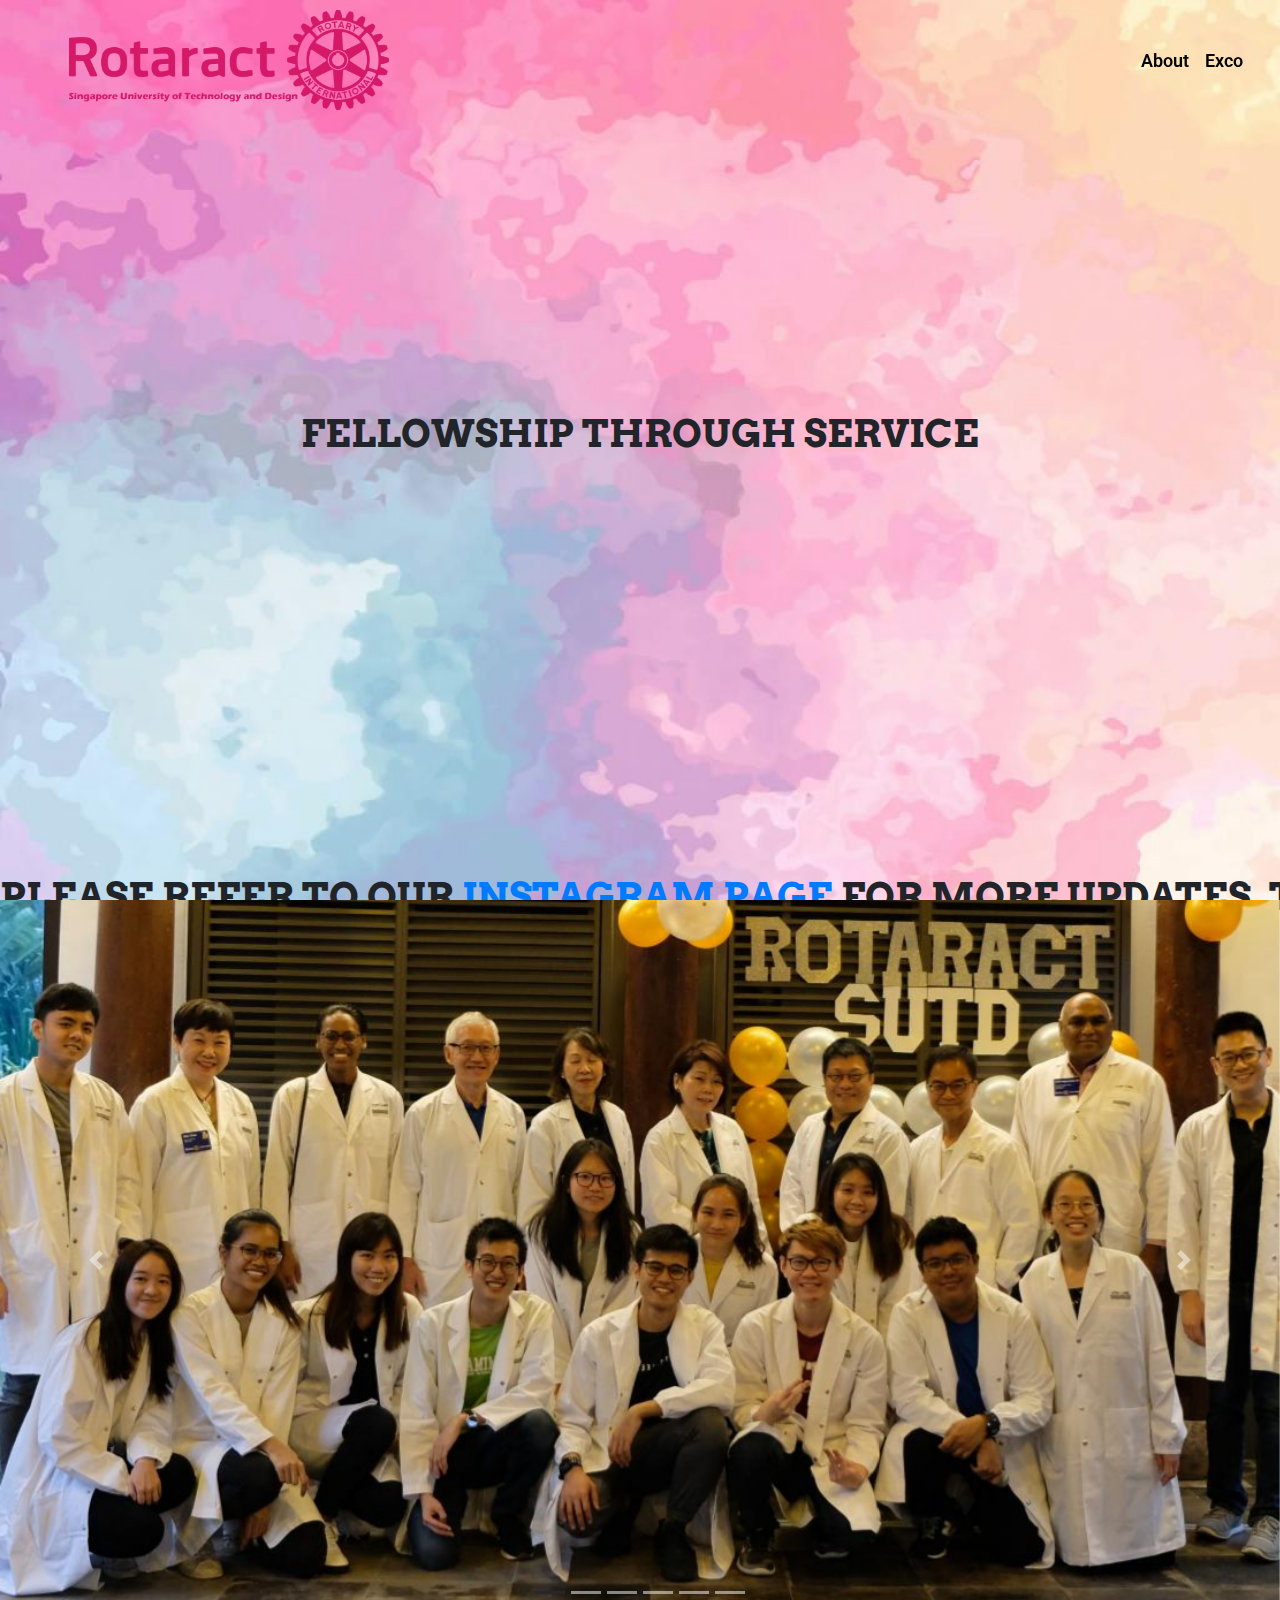
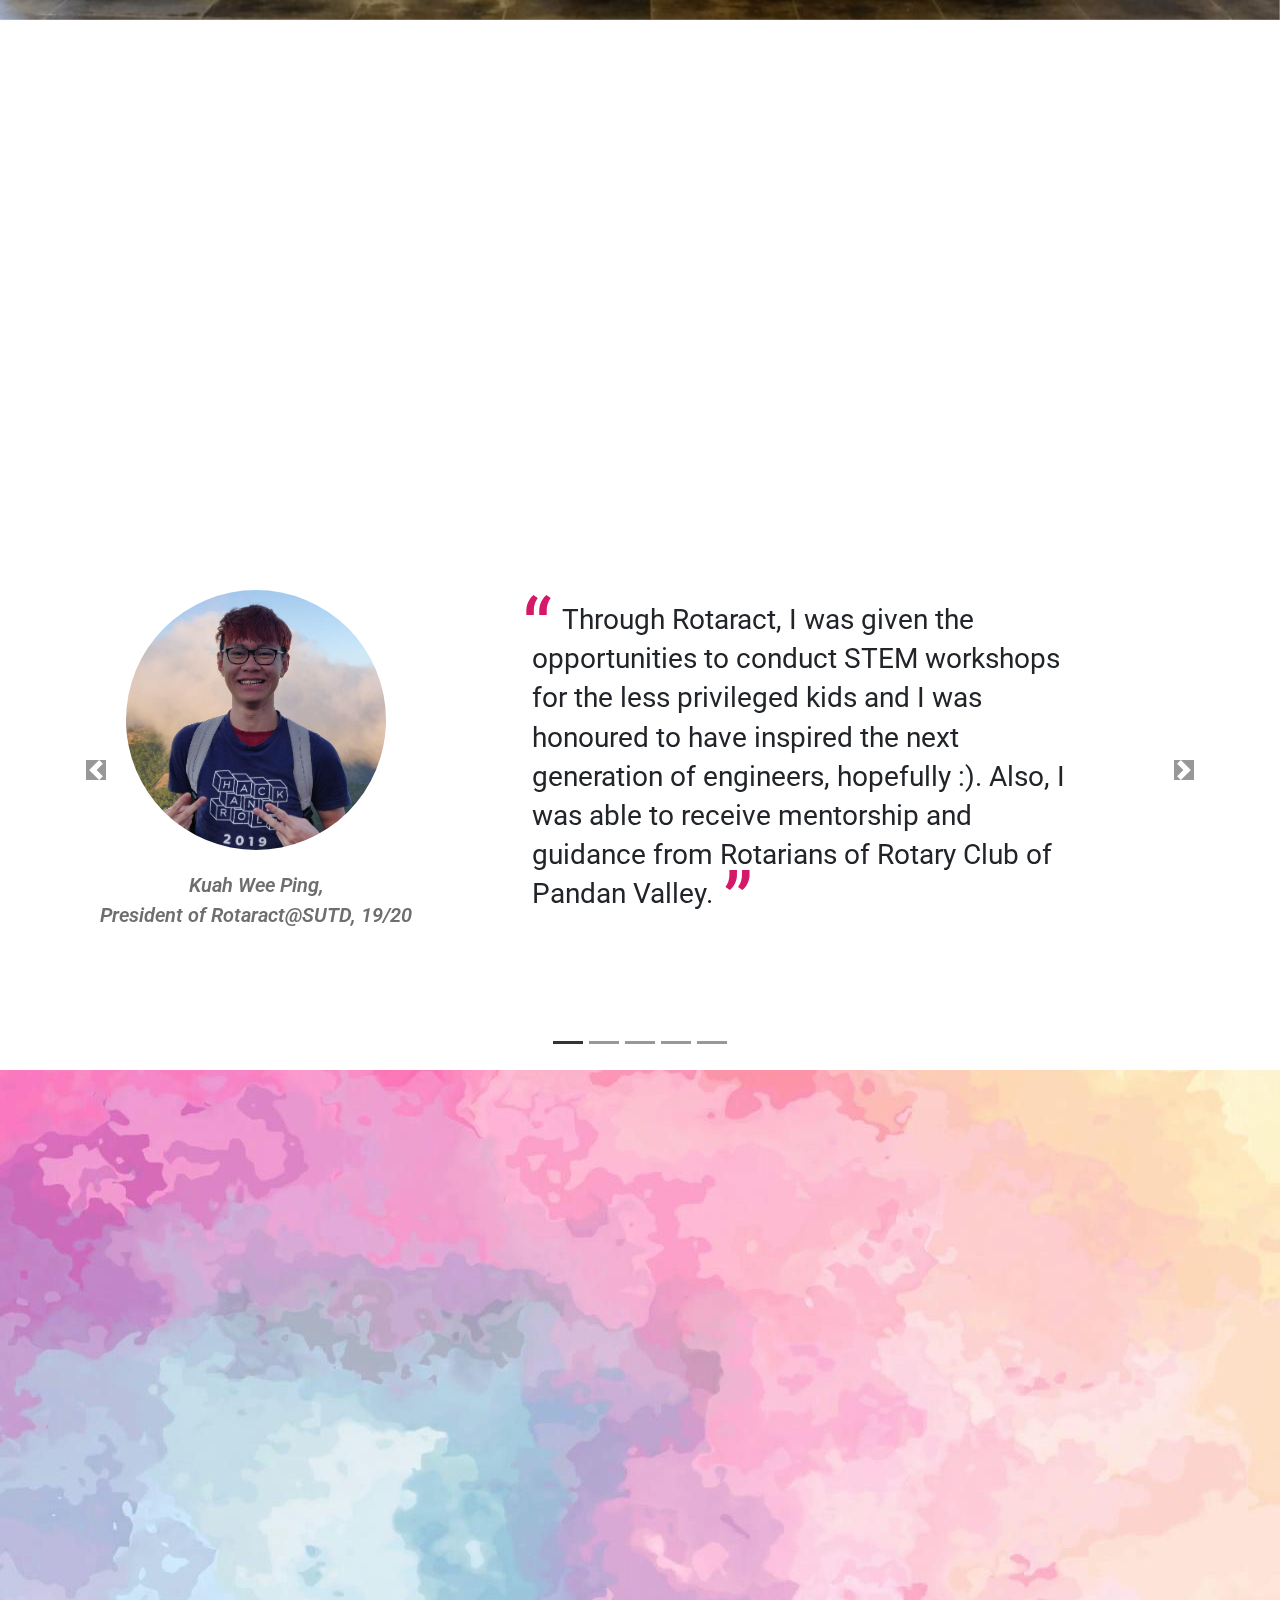
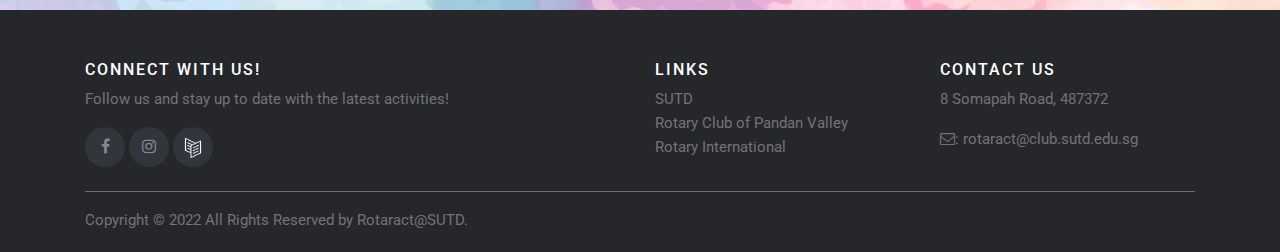
==== commit b6dbb0c9: "Update index.html" ====
--- a/index.html
+++ b/index.html
@@ -76,7 +76,7 @@
     </header>
     <div class = "intro-header">
         <p id = "intro-word">Fellowship through Service</p>
-	    <p> Please refer to our <a href="https://instagram.com/rotaractsutd">Instagram page</a> for more updates. This site is no longer updated.</p>
+	    <p id="intro-subword"> Please refer to our <a href="https://instagram.com/rotaractsutd">Instagram page</a> for more updates. This site is no longer updated.</p>
     </div>
     <div id="carousel">
         <div id="demo" class="carousel slide" data-ride="carousel">
@@ -276,7 +276,7 @@
                         <ul class="social-icons">
                             <li><a class="facebook" href="https://www.facebook.com/rotaractsutd/"><i class="fa fa-facebook"></i></a></li>
                             <li><a class="instagram" href="https://www.instagram.com/rotaractsutd/"><i class="fa fa-instagram"></i></a></li>
-                            <li><a class="carrd" href="https://rotaractsutd.carrd.co/"><img class = "carrd" src="img/carrd-logo.png" height="20px" alt="whitelogo"></a></li>
+                            <li><a class="carrd" href="https://linktr.ee/rotaractsutd/"><img class = "carrd" src="img/carrd-logo.png" height="20px" alt="whitelogo"></a></li>
                         </ul>
                     </div>
                 </div>
--- a/css/main.css
+++ b/css/main.css
@@ -280,12 +280,26 @@
         white-space:nowrap;
         margin:0 auto;
     }
+    
     @keyframes type{ 
         from { 
                 width: 0%; 
                 } 
             }
 
+    
+    #intro-subword {
+        font-family: Arvo;
+        font-weight: 600;
+        text-transform: uppercase;
+        padding-top: 45vh;
+        text-align: center;
+        font-size: 3vw;
+        width:100%;
+        overflow:hidden;
+        white-space:nowrap;
+        margin:0 auto;
+    }
     .carousel-inner img {
         width: 100%;
         height: 80vh;
